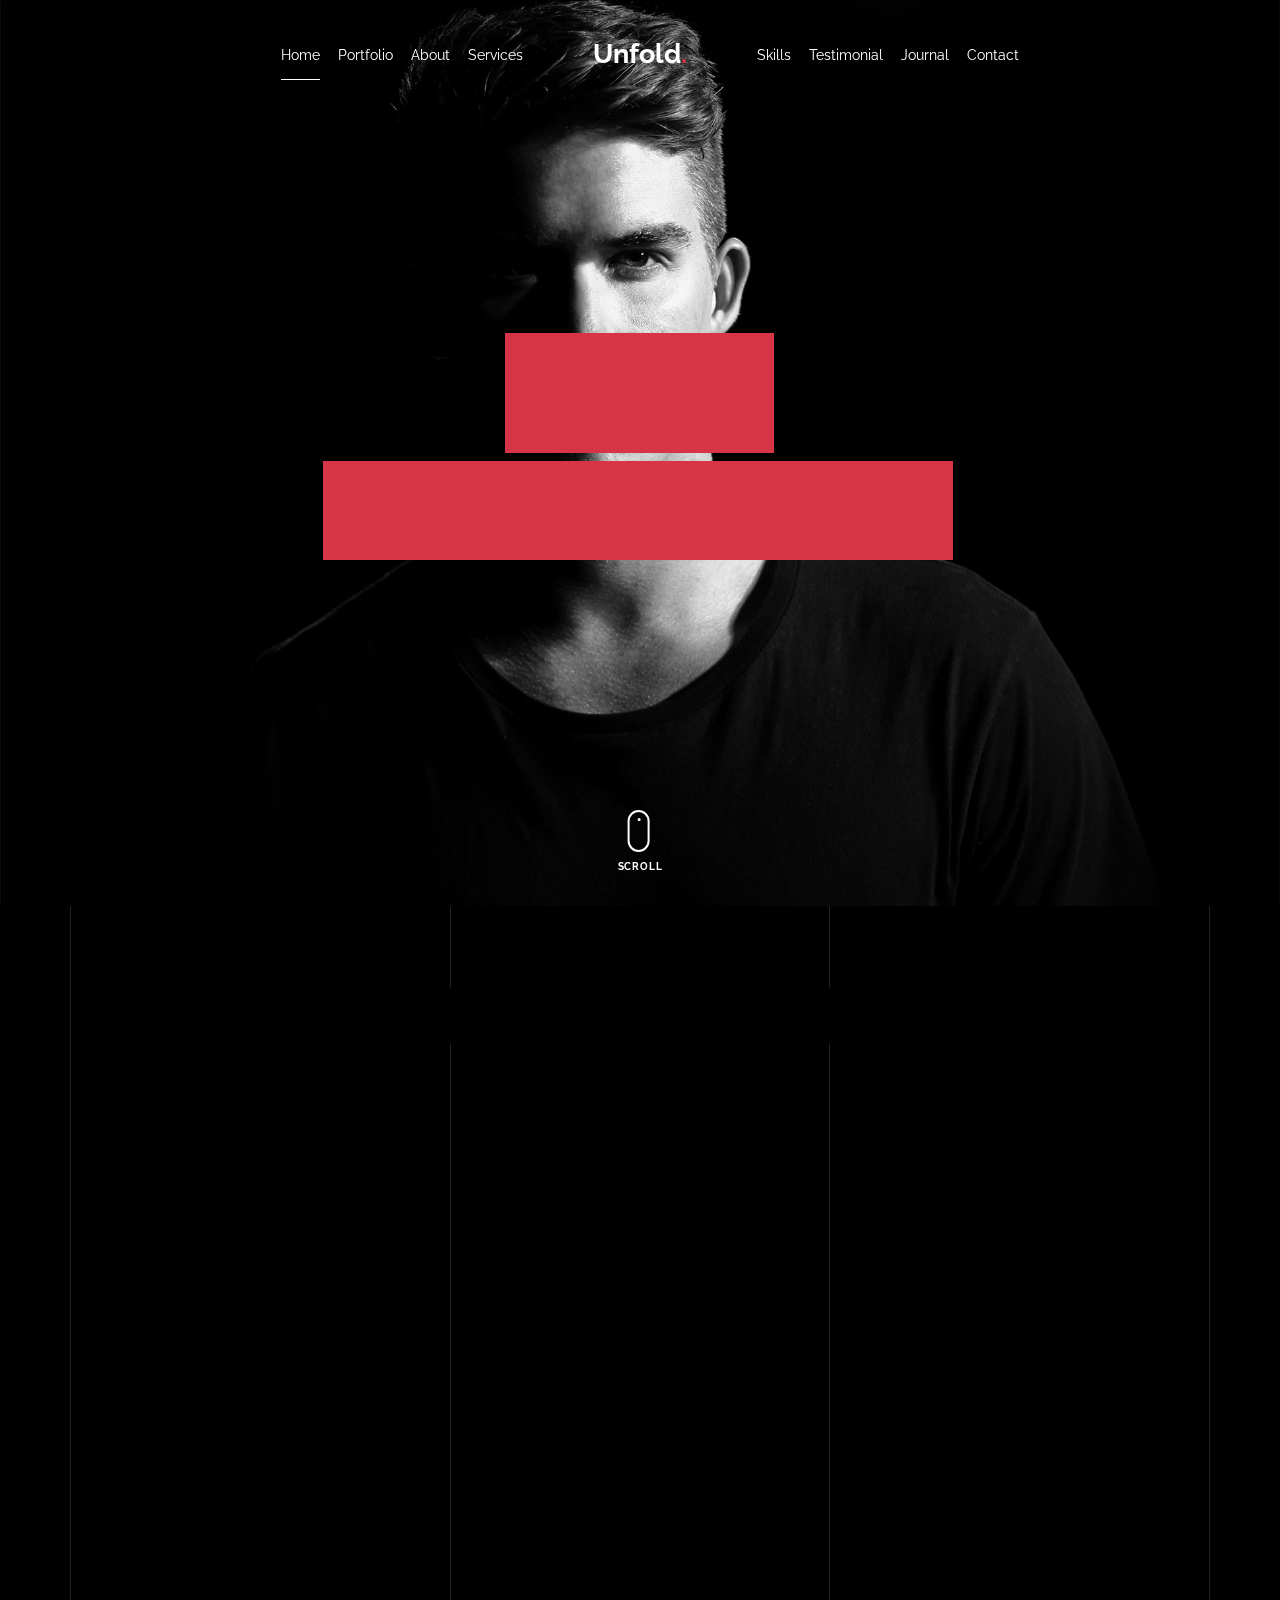
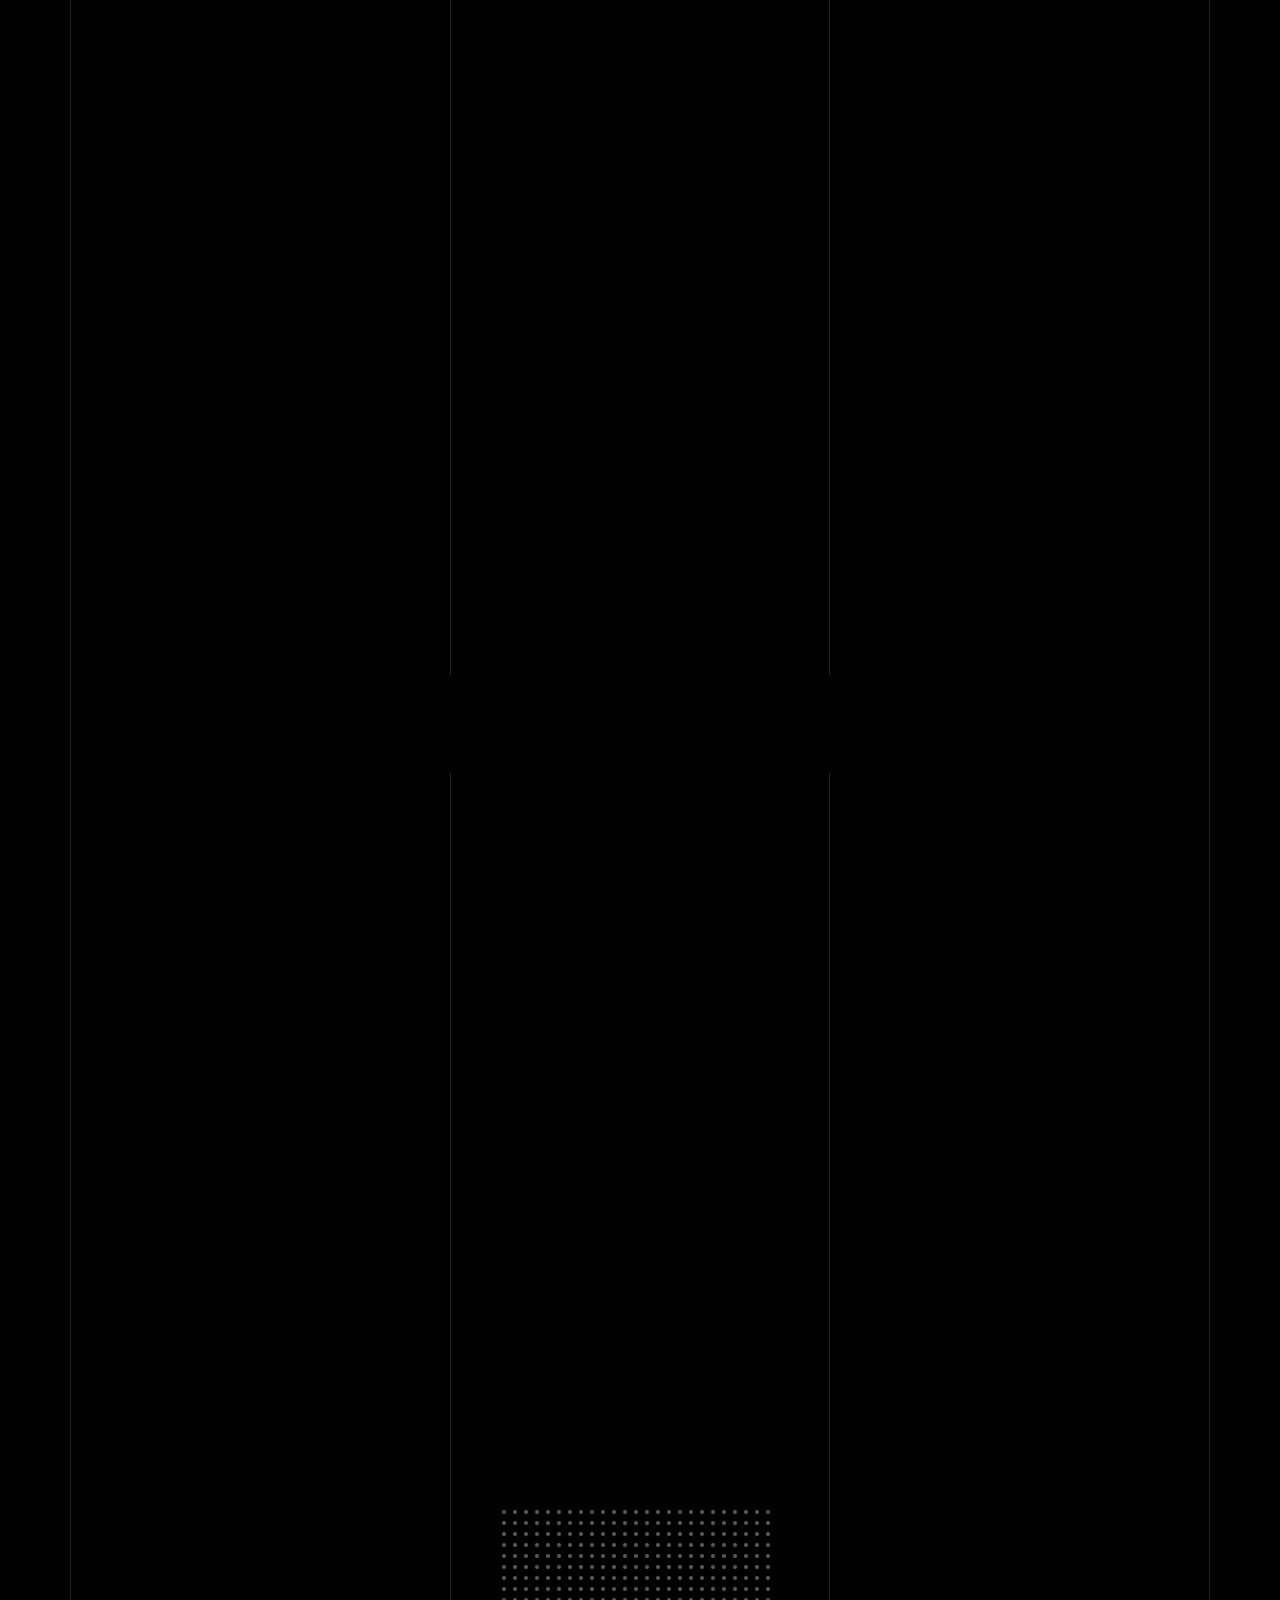
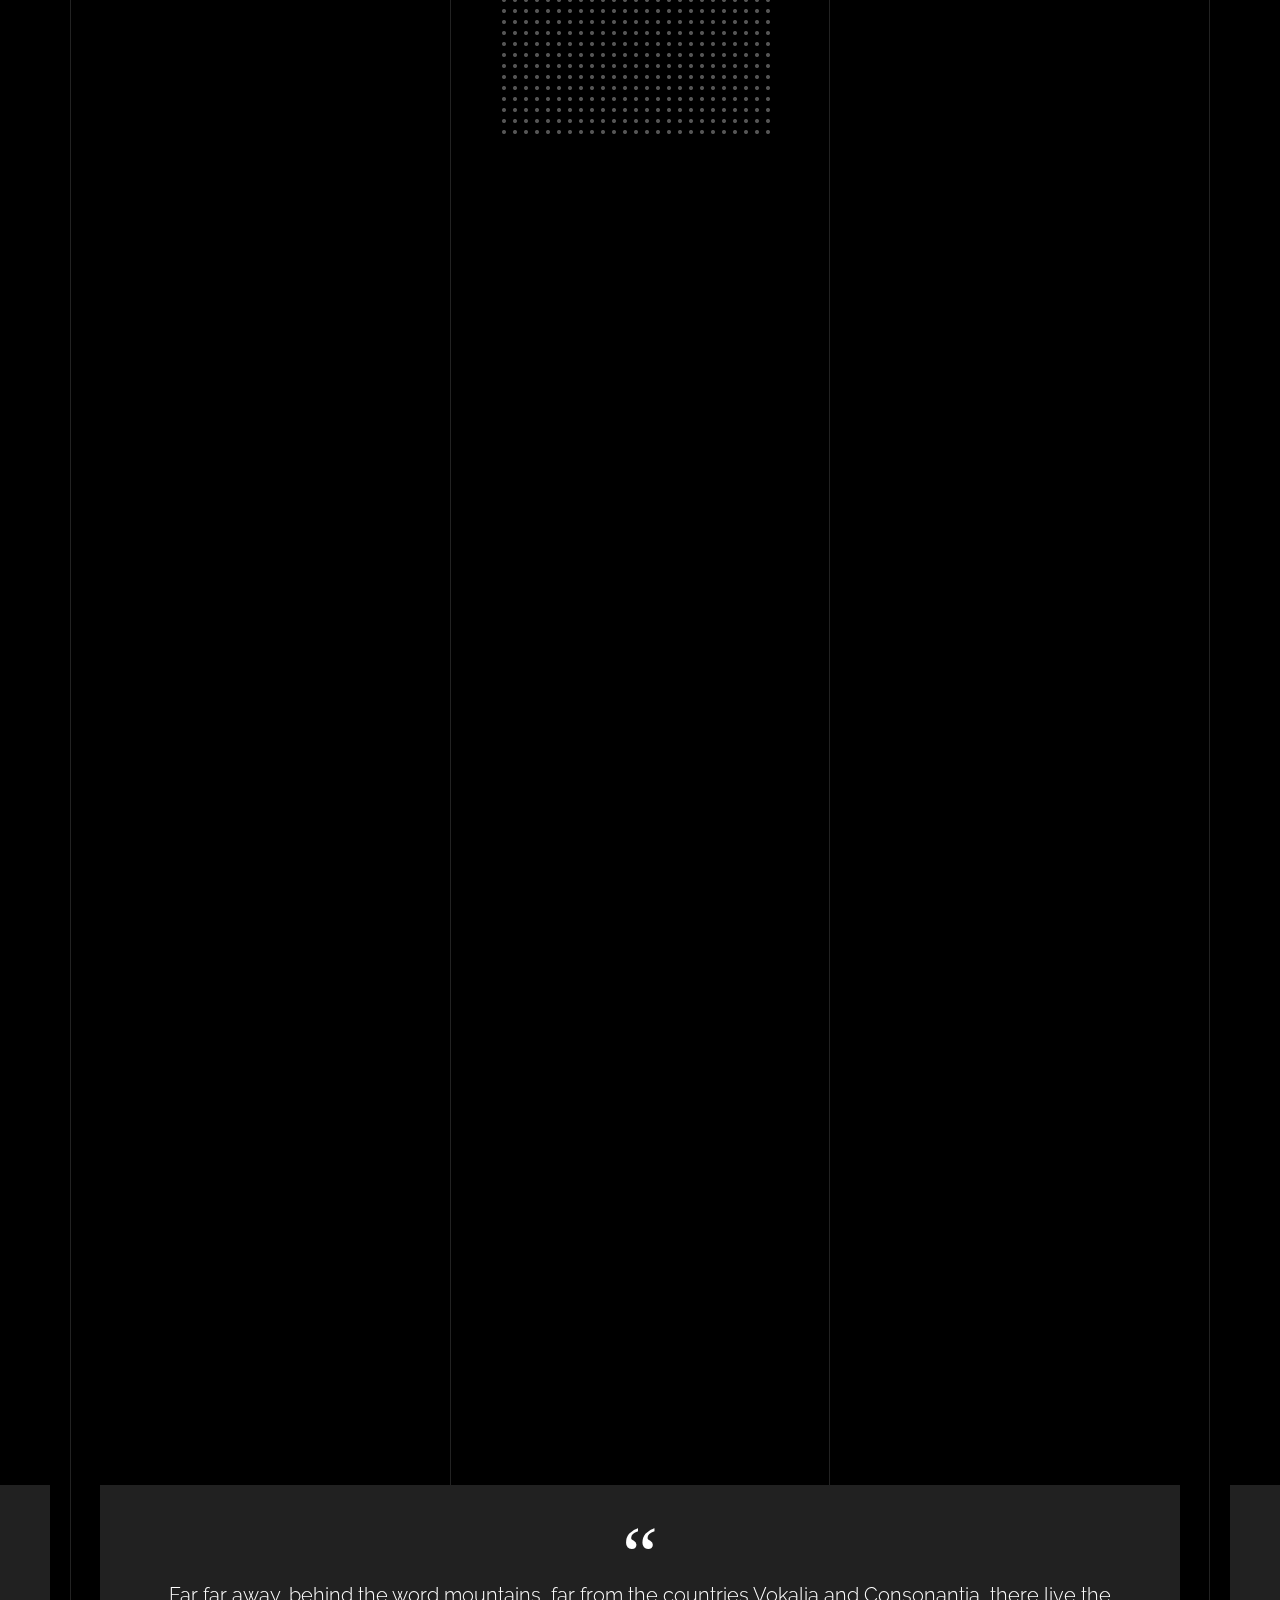
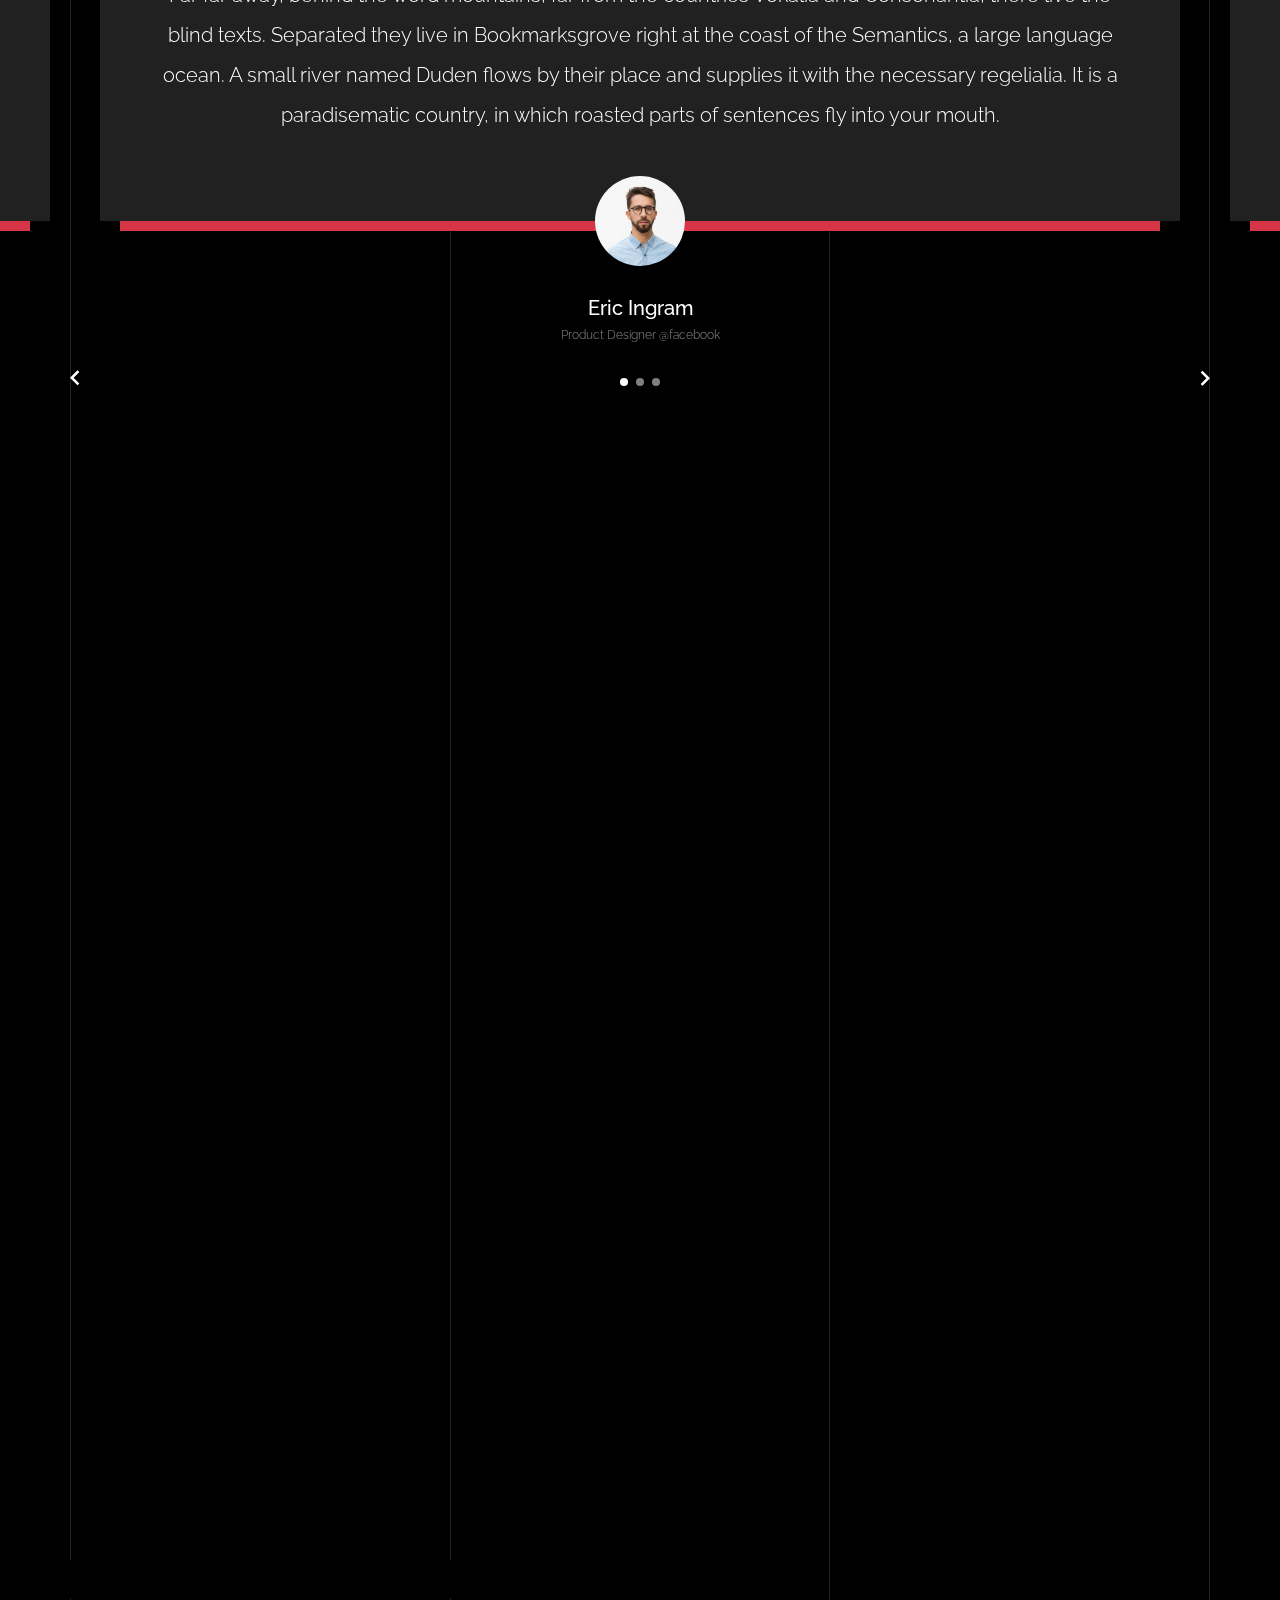
==== index.html @ af6d5691 "Initial commit" ====
<!doctype html>
<html lang="en">
  <head>
    <title>Ayush Awasthi</title>
    <meta charset="utf-8">
    <meta name="viewport" content="width=device-width, initial-scale=1, shrink-to-fit=no">

    <meta name="description" content="">
    <meta name="keywords" content="html, css, javascript, jquery">
    <meta name="author" content="">

    <link rel="stylesheet" href="css/vendor/icomoon/style.css">
    <link rel="stylesheet" href="css/vendor/owl.carousel.min.css">
    <link rel="stylesheet" href="css/vendor/animate.min.css">
    <link rel="stylesheet" href="css/vendor/aos.css">
    <link rel="stylesheet" href="css/vendor/bootstrap.min.css">
    <link rel="stylesheet" href="css/vendor/jquery.fancybox.min.css">
    

    <!-- Theme Style -->
    <link rel="stylesheet" href="css/style.css">

  </head>
  <body data-spy="scroll" data-target=".site-nav-target" data-offset="200">

    <nav class="unslate_co--site-mobile-menu">
      <div class="close-wrap d-flex">
        <a href="#" class="d-flex ml-auto js-menu-toggle">
          <span class="close-label">Close</span>
          <div class="close-times">
            <span class="bar1"></span>
            <span class="bar2"></span>
          </div>
        </a>
      </div>
      <div class="site-mobile-inner"></div>
    </nav>


    <div class="unslate_co--site-wrap">

      <div class="unslate_co--site-inner">

        <div class="lines-wrap">
          <div class="lines-inner">
            <div class="lines"></div>
          </div>
        </div>
        <!-- END lines -->
      
      <nav class="unslate_co--site-nav site-nav-target">

        <div class="container">
        
          <div class="row align-items-center justify-content-between text-left">
            <div class="col-md-5 text-right">
              <ul class="site-nav-ul js-clone-nav text-left d-none d-lg-inline-block">
                <li class="has-children">
                  <a href="#home-section" class="nav-link">Home</a>
                  <ul class="dropdown">
                    <li>
                      <a href="index.html">Hero Image BG</a>
                    </li>
                    <li>
                      <a href="index-video.html">Video BG</a>
                    </li>
                    <li>
                      <a href="index-hero-slider.html">Hero Slider</a>
                    </li>
                    <li>
                      <a href="index-sidebar-menu.html">Sidebar Menu</a>
                    </li>
                    <li>
                      <a href="index-right-menu.html">Right Menu</a>
                    </li>
                  </ul>
                </li>
                <li><a href="#portfolio-section" class="nav-link">Portfolio</a></li>
                <li><a href="#about-section" class="nav-link">About</a></li>
                <li><a href="#services-section" class="nav-link">Services</a></li>
              </ul>
            </div>
            <div class="site-logo pos-absolute">
              <a href="index.html" class="unslate_co--site-logo">Unfold<span>.</span></a>
            </div>
            <div class="col-md-5 text-right text-lg-left">
              <ul class="site-nav-ul js-clone-nav text-left d-none d-lg-inline-block">
                <li><a href="#skills-section" class="nav-link">Skills</a></li>
                <li><a href="#testimonial-section" class="nav-link">Testimonial</a></li>
                <li><a href="#journal-section" class="nav-link">Journal</a></li>
                <li><a href="#contact-section" class="nav-link">Contact</a></li>
              </ul>

              <ul class="site-nav-ul-none-onepage text-right d-inline-block d-lg-none">
                <li><a href="#" class="js-menu-toggle">Menu</a></li>
              </ul>

            </div>
          </div>
        </div>

      </nav>
      <!-- END nav -->

      <div class="cover-v1 jarallax" style="background-image: url('images/cover_bg_2.jpg');" id="home-section">
        <div class="container">
          <div class="row align-items-center">
              
            <div class="col-md-7 mx-auto text-center">
              <h1 class="heading gsap-reveal-hero">Unfold</h1>
              <h2 class="subheading gsap-reveal-hero">I’m Ayush Awasthi A Software  Based In San Francisco</h2>
            </div>

          </div>
        </div>


        <a href="#portfolio-section" class="mouse-wrap smoothscroll">
          <span class="mouse">
            <span class="scroll"></span>
          </span>
          <span class="mouse-label">Scroll</span>
        </a>

      </div>
      <!-- END .cover-v1 -->


      <div class="unslate_co--section" id="portfolio-section">
        <div class="container">
          
          
          <div class="relative"><div class="loader-portfolio-wrap"><div class="loader-portfolio"></div></div> </div>
          <div id="portfolio-single-holder"></div>

          <div class="portfolio-wrapper">

            <div class="d-flex align-items-center mb-4 gsap-reveal gsap-reveal-filter">
              <h2 class="mr-auto heading-h2"><span class="gsap-reveal">Portfolio</span></h2>

              <!-- <a href="#" class="text-white js-filter d-inline-block d-lg-none">Filter</a>
              
              <div class="filter-wrap">
                <div class="filter ml-auto" id="filters">
                  <a href="#" class="active" data-filter="*">All</a>
                  <a href="#" data-filter=".web">Web</a>
                  <a href="#" data-filter=".branding">Branding</a>
                  <a href="#" data-filter=".illustration">Illustration</a>
                  <a href="#" data-filter=".packaging">Packaging</a>
                </div>
              </div> -->
            </div>


            
            <div id="posts" class="row gutter-isotope-item">
              <div class="item web branding col-sm-6 col-md-6 col-lg-4 isotope-mb-2">
                <a href="portfolio-single-1.html" class="portfolio-item ajax-load-page isotope-item gsap-reveal-img" data-id="1">
                    <div class="overlay">
                      <span class="wrap-icon icon-link2"></span>
                      <div class="portfolio-item-content">
                        <h3>Shoe Rebranding</h3>
                        <p>web, branding</p>
                      </div>
                    </div>
                    <img src="images/work_1_md.jpg" class="lazyload  img-fluid" alt="Images" />
                  </a>
              </div>
              <div class="item branding packaging illustration col-sm-6 col-md-6 col-lg-4 isotope-mb-2 ">
                <a href="portfolio-single-3.html" class="portfolio-item ajax-load-page item-portrait isotope-item gsap-reveal-img" data-id="3">
                    <div class="overlay">
                      <span class="wrap-icon icon-link2"></span>
                      <div class="portfolio-item-content">
                        <h3>Reworking</h3>
                        <p>branding, packaging, illustration</p>
                      </div>
                    </div>
                    <img src="images/work_2_md.jpg" class="lazyload  img-fluid" alt="Images" />
                  </a>
              </div>

              <div class="item branding packaging col-sm-6 col-md-6 col-lg-4 isotope-mb-2">
                <a href="portfolio-single-4.html" class="portfolio-item isotope-item gsap-reveal-img ajax-load-page" data-id="4">
                    <div class="overlay">
                      <span class="wrap-icon icon-link2"></span>
                      <div class="portfolio-item-content">
                        <h3>Modern Building</h3>
                        <p>branding, packaging</p>
                      </div>
                    </div>
                    <img src="images/work_3_md.jpg" class="lazyload  img-fluid" alt="Images" />
                  </a>
              </div>

              <div class="item web packaging col-sm-6 col-md-6 col-lg-4 isotope-mb-2">

                <a href="images/work_4_full.jpg" class="portfolio-item isotope-item gsap-reveal-img" data-fancybox="gallery" data-caption="Watch">
                    <div class="overlay">
                      <span class="wrap-icon icon-photo2"></span>
                      <div class="portfolio-item-content">
                        <h3>Watch</h3>
                        <p>web, packaging</p>
                      </div>
                    </div>
                    <img src="images/work_4_full.jpg" class="lazyload  img-fluid" alt="Images" />
                  </a>

              </div>

              <div class="item illustration packaging col-sm-6 col-md-6 col-lg-4 isotope-mb-2">
                <a href="images/work_5_md.jpg" class="portfolio-item isotope-item gsap-reveal-img" data-fancybox="gallery" data-caption="Shoe Rebranding">
                    <div class="overlay">
                      <span class="wrap-icon icon-photo2"></span>
                      <div class="portfolio-item-content">
                        <h3>Shoe Rebranding</h3>
                        <p>illustration, packaging</p>
                      </div>
                    </div>
                    <img src="images/work_5_md.jpg" class="lazyload  img-fluid" alt="Images" />
                  </a>
              </div>

              <div class="item web branding col-sm-6 col-md-6 col-lg-4 isotope-mb-2">
                <a href="portfolio-single-2.html" class="portfolio-item ajax-load-page item-portrait isotope-item gsap-reveal-img" data-id="2">
                    <div class="overlay">
                      <span class="wrap-icon icon-link2"></span>
                      <div class="portfolio-item-content">
                        <h3>Reshape</h3>
                        <p>web, branding</p>
                      </div>
                    </div>
                    <img src="images/work_6_md.jpg" class="lazyload  img-fluid" alt="Images" />
                  </a>
              </div>

              <div class="item branding packaging col-sm-6 col-md-6 col-lg-4 isotope-mb-2">
                <a href="images/work_7_a_md.jpg" class="portfolio-item item-portrait isotope-item gsap-reveal-img " data-fancybox="gallery" data-caption="Modern Building">
                    <div class="overlay">
                      <span class="wrap-icon icon-photo2"></span>
                      <div class="portfolio-item-content">
                        <h3>Modern Building</h3>
                        <p>branding, packaging</p>
                      </div>
                    </div>
                    <img src="images/work_7_a_md.jpg" class="lazyload  img-fluid" alt="Images" />
                  </a>
              </div>

              <div class="item web branding col-sm-6 col-md-6 col-lg-4 isotope-mb-2">
                <a href="https://www.youtube.com/watch?v=mwtbEGNABWU" class="portfolio-item isotope-item gsap-reveal-img" data-fancybox="gallery" data-caption="Showreel 2019">
                    <div class="overlay">
                      <span class="wrap-icon icon-play_circle_filled"></span>
                      <div class="portfolio-item-content">
                        <h3>Showreel 2019</h3>
                        <p>web, branding</p>
                      </div>
                    </div>
                    <img src="images/work_8_md.jpg" class="lazyload  img-fluid" alt="Images" />
                  </a>
              </div>

              <div class="item web illustration col-sm-6 col-md-6 col-lg-4 isotope-mb-2">
                <a href="images/work_9_a_md.jpg" class="portfolio-item isotope-item gsap-reveal-img" data-fancybox="gallery" data-caption="Render Packaging">
                    <div class="overlay">
                      <span class="wrap-icon icon-photo2"></span>
                      <div class="portfolio-item-content">
                        <h3>Render Packaging</h3>
                        <p>web, illustration</p>
                      </div>
                    </div>
                    <img src="images/work_9_a_md.jpg" class="lazyload  img-fluid" alt="Images" />
                  </a>
              </div>

            </div>
            
          </div>


        </div>
      </div>


      <div class="unslate_co--section">
        <div class="container">
          <div class="owl-carousel logo-slider">
            <div class="logo-v1 gsap-reveal">
              <img src="images/logo-google.png" alt="Image" class="img-fluid">
            </div>
            <div class="logo-v1 gsap-reveal">
              <img src="images/logo-puma.png" alt="Image" class="img-fluid">
            </div>
            <div class="logo-v1 gsap-reveal">
              <img src="images/logo-paypal.png" alt="Image" class="img-fluid">
            </div>
            <div class="logo-v1 gsap-reveal">
              <img src="images/logo-adobe.png" alt="Image" class="img-fluid">
            </div>
          </div>
        </div>
      </div>


      <div class="unslate_co--section" id="about-section">
        <div class="container">
          
          <div class="section-heading-wrap text-center mb-5">
            <h2 class="heading-h2 text-center divider"><span class="gsap-reveal">About Me</span></h2>
            <span class="gsap-reveal">
            <img src="images/divider.png" alt="divider" width="76">
            </span>
          </div>
          

          <div class="row mt-5 justify-content-between">
            <div class="col-lg-7 mb-5 mb-lg-0">
              <figure class="dotted-bg gsap-reveal-img ">
                <img src="images/about_me_pic2.jpg" alt="Image" class="img-fluid">
              </figure>
            </div>
            <div class="col-lg-4 pr-lg-5">
              <h3 class="mb-4 heading-h3"><span class="gsap-reveal">We can make it together</span></h3>
              <p class="lead gsap-reveal">Far far away, behind the word mountains, far from the countries Vokalia and Consonantia, there <a href="#">live the blind</a> texts. </p>
              <p class="mb-4 gsap-reveal">A small river named Duden flows by their place and supplies it with the necessary regelialia. It is a paradisematic country, in which roasted parts of sentences fly into your mouth.</p>
              <p class="gsap-reveal"><a href="#" class="btn btn-outline-pill btn-custom-light">Download my CV</a></p>
            </div>
          </div>
        </div>
      </div>

      <div class="unslate_co--section" id="services-section">
        <div class="container">

          <div class="section-heading-wrap text-center mb-5">
            <h2 class="heading-h2 text-center divider"><span class="gsap-reveal">My Services</span></h2>
            <span class="gsap-reveal"><img src="images/divider.png" alt="divider" width="76"></span>
          </div>

          <div class="row gutter-v3">
            <div class="col-md-6 col-lg-4 mb-4">
              <div class="feature-v1" data-aos="fade-up" data-aos-delay="0">
                <div class="wrap-icon mb-3">
                  <img src="images/svg/001-options.svg" alt="Image" width="45">
                </div>
                <h3>Digital <br> Strategy</h3>
                <p>A small river named Duden flows by their place and supplies it with the necessary regelialia. </p>
              </div> 
            </div>
            <div class="col-md-6 col-lg-4 mb-4">
              <div class="feature-v1" data-aos="fade-up" data-aos-delay="100">
                <div class="wrap-icon mb-3">
                  <img src="images/svg/002-chat.svg" alt="Icon" width="45">
                </div>
                <h3>Web <br> Design</h3>
                <p>A small river named Duden flows by their place and supplies it with the necessary regelialia. </p>
              </div> 
            </div>
            <div class="col-md-6 col-lg-4 mb-4">
              <div class="feature-v1" data-aos="fade-up" data-aos-delay="200">
                <div class="wrap-icon mb-3">
                  <img src="images/svg/003-contact-book.svg" alt="Image" class="img-fluid" width="45">
                </div>
                <h3>User <br> Experience</h3>
                <p>A small river named Duden flows by their place and supplies it with the necessary regelialia. </p>
              </div> 
            </div>

            <div class="col-md-6 col-lg-4 mb-4">
              <div class="feature-v1" data-aos="fade-up" data-aos-delay="0">
                <div class="wrap-icon mb-3">
                  <img src="images/svg/004-percentage.svg" alt="Image" width="45">
                </div>
                <h3>Web <br> Development</h3>
                <p>A small river named Duden flows by their place and supplies it with the necessary regelialia. </p>
              </div> 
            </div>
            <div class="col-md-6 col-lg-4 mb-4">
              <div class="feature-v1" data-aos="fade-up" data-aos-delay="100">
                <div class="wrap-icon mb-3">
                  <img src="images/svg/006-goal.svg" alt="Image" width="45">
                </div>
                <h3>WordPress <br> Solutions</h3>
                <p>A small river named Duden flows by their place and supplies it with the necessary regelialia. </p>
              </div> 
            </div>
            <div class="col-md-6 col-lg-4 mb-4">
              <div class="feature-v1" data-aos="fade-up" data-aos-delay="200">
                <div class="wrap-icon mb-3">
                  <img src="images/svg/005-line-chart.svg" alt="Image" width="45">
                </div>
                <h3>Mobile <br> Applications</h3>
                <p>A small river named Duden flows by their place and supplies it with the necessary regelialia. </p>
              </div> 
            </div>

          </div>
        </div>
      </div>

      <div class="unslate_co--section section-counter" id="skills-section">
        <div class="container">
          <div class="section-heading-wrap text-center mb-5">
            <h2 class="heading-h2 text-center divider"><span class="gsap-reveal">My Skills</span></h2>
            <span class="gsap-reveal"><img src="images/divider.png" alt="divider" width="76"></span>
          </div>


          <div class="row pt-5">
            <div class="col-6 col-sm-6 mb-5 mb-lg-0 col-md-6 col-lg-3" data-aos="fade-up" data-aos-delay="0">
              <div class="counter-v1 text-center">
                <span class="number-wrap">
                  <span class="number number-counter" data-number="90">0</span>
                  <span class="append-text">%</span>
                </span>
                <span class="counter-label">WordPress</span>
              </div>
            </div>
            <div class="col-6 col-sm-6 mb-5 mb-lg-0 col-md-6 col-lg-3" data-aos="fade-up" data-aos-delay="100">
              <div class="counter-v1 text-center">
                <span class="number-wrap">
                  <span class="number number-counter" data-number="99">0</span>
                  <span class="append-text">%</span>
                </span>
                <span class="counter-label">HTML/CSS</span>
              </div>
            </div>
            <div class="col-6 col-sm-6 mb-5 mb-lg-0 col-md-6 col-lg-3" data-aos="fade-up" data-aos-delay="200">
              <div class="counter-v1 text-center">
                <span class="number-wrap">
                  <span class="number number-counter" data-number="95">0</span>
                  <span class="append-text">%</span>
                </span>
                <span class="counter-label">jQuery</span>
              </div>
            </div>
            <div class="col-6 col-sm-6 mb-5 mb-lg-0 col-md-6 col-lg-3" data-aos="fade-up" data-aos-delay="300">
              <div class="counter-v1 text-center">
                <span class="number-wrap">
                  <span class="number number-counter" data-number="100">0</span>
                  <span class="append-text">%</span>
                </span>
                <span class="counter-label">Design</span>
              </div>
            </div>
          </div>
        </div>
      </div>
      <!-- END .counter -->

      <div class="unslate_co--section" id="testimonial-section">
        <div class="container">
          <div class="section-heading-wrap text-center mb-5">
            <h2 class="heading-h2 text-center divider"><span class="gsap-reveal">My Happy Clients</span></h2>
            <span class="gsap-reveal"><img src="images/divider.png" alt="divider" width="76"></span>
          </div>
        </div>

        <div class="owl-carousel testimonial-slider" data-aos="fade-up">
          <div>
            <div class="testimonial-v1">
              <div class="testimonial-inner-bg">
                <span class="quote">&ldquo;</span>
                <blockquote>
                  Far far away, behind the word mountains, far from the countries Vokalia and Consonantia, there live the blind texts. Separated they live in Bookmarksgrove right at the coast of the Semantics, a large language ocean. A small river named Duden flows by their place and supplies it with the necessary regelialia. It is a paradisematic country, in which roasted parts of sentences fly into your mouth.
                </blockquote>
              </div>
              
              <div class="testimonial-author-info">
                <img src="images/person_man_1.jpg" alt="Image">
                <h3>Eric Ingram</h3>
                <span class="d-block position">Product Designer @facebook</span>
              </div>

            </div>
          </div>
          <div>
            <div class="testimonial-v1">
              <div class="testimonial-inner-bg">
                <span class="quote">&ldquo;</span>
                <blockquote>
                  Far far away, behind the word mountains, far from the countries Vokalia and Consonantia, there live the blind texts. Separated they live in Bookmarksgrove right at the coast of the Semantics, a large language ocean. A small river named Duden flows by their place and supplies it with the necessary regelialia. It is a paradisematic country, in which roasted parts of sentences fly into your mouth.
                </blockquote>
              </div>
              
              <div class="testimonial-author-info">
                <img src="images/person_man_2.jpg" alt="Image">
                <h3>Ryan Mullins</h3>
                <span class="d-block position">Product Designer @Shopify</span>
              </div>

            </div>
          </div>
          <div>
            <div class="testimonial-v1">
              <div class="testimonial-inner-bg">
                <span class="quote">&ldquo;</span>
                <blockquote>
                  Far far away, behind the word mountains, far from the countries Vokalia and Consonantia, there live the blind texts. Separated they live in Bookmarksgrove right at the coast of the Semantics, a large language ocean. A small river named Duden flows by their place and supplies it with the necessary regelialia. It is a paradisematic country, in which roasted parts of sentences fly into your mouth.
                </blockquote>
              </div>
              
              <div class="testimonial-author-info">
                <img src="images/person_woman_1.jpg" alt="Image">
                <h3>Erica Miller</h3>
                <span class="d-block position">Product Designer @Twitter</span>
              </div>

            </div>
          </div>
        </div>

      </div>
      <!-- END testimonial -->

      <div class="unslate_co--section" id="journal-section">
        <div class="container">
          <div class="section-heading-wrap text-center mb-5">
            <h2 class="heading-h2 text-center divider"><span class="gsap-reveal">My Journal</span></h2>
            <span class="gsap-reveal"><img src="images/divider.png" alt="divider" width="76"></span>
          </div>

          
          <div class="row gutter-v4 align-items-stretch">
            <div class="col-sm-6 col-md-6 col-lg-8 blog-post-entry" data-aos="fade-up" data-aos-delay="0">

              <a href="blog-single.html" class="grid-item blog-item w-100 h-100">
                <div class="overlay">
                  <div class="portfolio-item-content">
                    <h3>A Mounteering Guide For Beginners</h3>
                    <p class="post-meta">By Joefrey <span class="small">&bullet;</span> 5 mins read</p>
                  </div>
                </div>
                <img src="images/post_1.jpg" class="lazyload" alt="Image" />
              </a>


            </div>
            <div class="col-sm-6 col-md-6 col-lg-4 blog-post-entry" data-aos="fade-up" data-aos-delay="100">
              <a href="blog-single.html" class="grid-item blog-item w-100 h-100">
                <div class="overlay">
                  <div class="portfolio-item-content">
                    <h3>A Mounteering Guide For Beginners</h3>
                    <p class="post-meta">By Joefrey <span class="small">&bullet;</span> 5 mins read</p>
                  </div>
                </div>
                <img src="images/post_2.jpg" class="lazyload" alt="Image" />
              </a>
            </div>


            <div class="col-sm-6 col-md-6 col-lg-4 blog-post-entry" data-aos="fade-up" data-aos-delay="0">

              <a href="blog-single.html" class="grid-item blog-item w-100 h-100">
                <div class="overlay">
                  <div class="portfolio-item-content">
                    <h3>A Mounteering Guide For Beginners</h3>
                    <p class="post-meta">By Joefrey <span class="small">&bullet;</span> 5 mins read</p>
                  </div>
                </div>
                <img src="images/post_3.jpg" class="lazyload" alt="Image" />
              </a>


            </div>
            <div class="col-sm-6 col-md-6 col-lg-4 blog-post-entry" data-aos="fade-up" data-aos-delay="100">
              <a href="blog-single.html" class="grid-item blog-item w-100 h-100">
                <div class="overlay">
                  <div class="portfolio-item-content">
                    <h3>A Mounteering Guide For Beginners</h3>
                    <p class="post-meta">By Joefrey <span class="small">&bullet;</span> 5 mins read</p>
                  </div>
                </div>
                <img src="images/post_4.jpg" class="lazyload" alt="Image" />
              </a>
            </div>

            <div class="col-sm-6 col-md-6 col-lg-4 blog-post-entry" data-aos="fade-up" data-aos-delay="200">
              <a href="blog-single.html" class="grid-item blog-item w-100 h-100">
                <div class="overlay">
                  <div class="portfolio-item-content">
                    <h3>A Mounteering Guide For Beginners</h3>
                    <p class="post-meta">By Joefrey <span class="small">&bullet;</span> 5 mins read</p>
                  </div>
                </div>
                <img src="images/post_5.jpg" class="lazyload" alt="Image" />
              </a>
            </div>


          </div>

        </div>
      </div>
      <!-- END blog posts -->


      <div class="unslate_co--section" id="contact-section">
        <div class="container">
          <div class="section-heading-wrap text-center mb-5">
            <h2 class="heading-h2 text-center divider"><span class="gsap-reveal">Get In Touch</span></h2>
            <span class="gsap-reveal"><img src="images/divider.png" alt="divider" width="76"></span>
          </div>


          <div class="row justify-content-between">
            
            <div class="col-md-6">
              <form method="post" class="form-outline-style-v1" id="contactForm">
                <div class="form-group row mb-0">

                  <div class="col-lg-6 form-group gsap-reveal">
                    <label for="name">Name</label>
                    <input name="name" type="text" class="form-control" id="name">
                  </div>
                  <div class="col-lg-6 form-group gsap-reveal">
                    <label for="email">Email</label>
                    <input name="email" type="email" class="form-control" id="email">
                  </div>
                  <div class="col-lg-12 form-group gsap-reveal">
                    <label for="message">Write your message...</label>
                    <textarea name="message" id="message" cols="30" rows="7" class="form-control"></textarea>
                  </div>
                </div>
                <div class="form-group row gsap-reveal">
                    <div class="col-md-12 d-flex align-items-center">
                      <input type="submit" class="btn btn-outline-pill btn-custom-light mr-3" value="Send Message">
                      <span class="submitting"></span>
                    </div>
                  </div>
              </form>
              <div id="form-message-warning" class="mt-4"></div> 
              <div id="form-message-success">
                Your message was sent, thank you!
              </div>

            </div>

            <div class="col-md-4">
              <div class="contact-info-v1">
                <div class="gsap-reveal d-block">
                  <span class="d-block contact-info-label">Email</span>
                  <a href="#" class="contact-info-val">info@yourdomain.com</a>
                </div>
                <div class="gsap-reveal d-block">
                  <span class="d-block contact-info-label">Phone</span>
                  <a href="#" class="contact-info-val">+12 345 6789 012</a>
                </div>
                <div class="gsap-reveal d-block">
                  <span class="d-block contact-info-label">Address</span>
                  <address class="contact-info-val">273 South Riverview Rd. <br> New York, NY 10011</address>
                </div>
              </div>
            </div>

          </div>
        </div>
      </div>
      </div> <!-- END .unslate_co-site-inner -->

      <footer class="unslate_co--footer unslate_co--section">
        <div class="container">
          <div class="row justify-content-center">
            <div class="col-md-7">
              
              <div class="footer-site-logo"><a href="#">Unfold<span>.</span></a></div>

              <ul class="footer-site-social">
                <li><a href="#">Facebook</a></li>
                <li><a href="#">Twitter</a></li>
                <li><a href="#">Instagram</a></li>
                <li><a href="#">Linkedin</a></li>
                <li><a href="#">Behance</a></li>
              </ul>

              <p class="site-copyright">
                
                <!-- Link back to Colorlib can't be removed. Template is licensed under CC BY 3.0. -->
                Copyright &copy;
                <script>
                  document.write(new Date().getFullYear());
                </script> All rights reserved | This template is made with <i class="icon-heart"
                  aria-hidden="true"></i> by Ayush
                <!-- Link back to Colorlib can't be removed. Template is licensed under CC BY 3.0. -->
              
              </p>

            </div>
          </div>
        </div>
      </footer>

      
    </div>

    
    <!-- Loader -->
    <div id="unslate_co--overlayer"></div>
    <div class="site-loader-wrap">
      <div class="site-loader"></div>
    </div>

    <script src="js/scripts-dist.js"></script>
    <script src="js/main.js"></script>

  </body>
</html>
---- css/vendor/icomoon/style.css ----
@font-face {
  font-family: 'icomoon';
  src:  url('fonts/icomoon.eot?10si43');
  src:  url('fonts/icomoon.eot?10si43#iefix') format('embedded-opentype'),
    url('fonts/icomoon.ttf?10si43') format('truetype'),
    url('fonts/icomoon.woff?10si43') format('woff'),
    url('fonts/icomoon.svg?10si43#icomoon') format('svg');
  font-weight: normal;
  font-style: normal;
}

[class^="icon-"], [class*=" icon-"] {
  /* use !important to prevent issues with browser extensions that change fonts */
  font-family: 'icomoon' !important;
  speak: none;
  font-style: normal;
  font-weight: normal;
  font-variant: normal;
  text-transform: none;
  line-height: 1;

  /* Better Font Rendering =========== */
  -webkit-font-smoothing: antialiased;
  -moz-osx-font-smoothing: grayscale;
}

.icon-asterisk:before {
  content: "\f069";
}
.icon-plus:before {
  content: "\f067";
}
.icon-question:before {
  content: "\f128";
}
.icon-minus:before {
  content: "\f068";
}
.icon-glass:before {
  content: "\f000";
}
.icon-music:before {
  content: "\f001";
}
.icon-search:before {
  content: "\f002";
}
.icon-envelope-o:before {
  content: "\f003";
}
.icon-heart:before {
  content: "\f004";
}
.icon-star:before {
  content: "\f005";
}
.icon-star-o:before {
  content: "\f006";
}
.icon-user:before {
  content: "\f007";
}
.icon-film:before {
  content: "\f008";
}
.icon-th-large:before {
  content: "\f009";
}
.icon-th:before {
  content: "\f00a";
}
.icon-th-list:before {
  content: "\f00b";
}
.icon-check:before {
  content: "\f00c";
}
.icon-close:before {
  content: "\f00d";
}
.icon-remove:before {
  content: "\f00d";
}
.icon-times:before {
  content: "\f00d";
}
.icon-search-plus:before {
  content: "\f00e";
}
.icon-search-minus:before {
  content: "\f010";
}
.icon-power-off:before {
  content: "\f011";
}
.icon-signal:before {
  content: "\f012";
}
.icon-cog:before {
  content: "\f013";
}
.icon-gear:before {
  content: "\f013";
}
.icon-trash-o:before {
  content: "\f014";
}
.icon-home:before {
  content: "\f015";
}
.icon-file-o:before {
  content: "\f016";
}
.icon-clock-o:before {
  content: "\f017";
}
.icon-road:before {
  content: "\f018";
}
.icon-download:before {
  content: "\f019";
}
.icon-arrow-circle-o-down:before {
  content: "\f01a";
}
.icon-arrow-circle-o-up:before {
  content: "\f01b";
}
.icon-inbox:before {
  content: "\f01c";
}
.icon-play-circle-o:before {
  content: "\f01d";
}
.icon-repeat:before {
  content: "\f01e";
}
.icon-rotate-right:before {
  content: "\f01e";
}
.icon-refresh:before {
  content: "\f021";
}
.icon-list-alt:before {
  content: "\f022";
}
.icon-lock:before {
  content: "\f023";
}
.icon-flag:before {
  content: "\f024";
}
.icon-headphones:before {
  content: "\f025";
}
.icon-volume-off:before {
  content: "\f026";
}
.icon-volume-down:before {
  content: "\f027";
}
.icon-volume-up:before {
  content: "\f028";
}
.icon-qrcode:before {
  content: "\f029";
}
.icon-barcode:before {
  content: "\f02a";
}
.icon-tag:before {
  content: "\f02b";
}
.icon-tags:before {
  content: "\f02c";
}
.icon-book:before {
  content: "\f02d";
}
.icon-bookmark:before {
  content: "\f02e";
}
.icon-print:before {
  content: "\f02f";
}
.icon-camera:before {
  content: "\f030";
}
.icon-font:before {
  content: "\f031";
}
.icon-bold:before {
  content: "\f032";
}
.icon-italic:before {
  content: "\f033";
}
.icon-text-height:before {
  content: "\f034";
}
.icon-text-width:before {
  content: "\f035";
}
.icon-align-left:before {
  content: "\f036";
}
.icon-align-center:before {
  content: "\f037";
}
.icon-align-right:before {
  content: "\f038";
}
.icon-align-justify:before {
  content: "\f039";
}
.icon-list:before {
  content: "\f03a";
}
.icon-dedent:before {
  content: "\f03b";
}
.icon-outdent:before {
  content: "\f03b";
}
.icon-indent:before {
  content: "\f03c";
}
.icon-video-camera:before {
  content: "\f03d";
}
.icon-image:before {
  content: "\f03e";
}
.icon-photo:before {
  content: "\f03e";
}
.icon-picture-o:before {
  content: "\f03e";
}
.icon-pencil:before {
  content: "\f040";
}
.icon-map-marker:before {
  content: "\f041";
}
.icon-adjust:before {
  content: "\f042";
}
.icon-tint:before {
  content: "\f043";
}
.icon-edit:before {
  content: "\f044";
}
.icon-pencil-square-o:before {
  content: "\f044";
}
.icon-share-square-o:before {
  content: "\f045";
}
.icon-check-square-o:before {
  content: "\f046";
}
.icon-arrows:before {
  content: "\f047";
}
.icon-step-backward:before {
  content: "\f048";
}
.icon-fast-backward:before {
  content: "\f049";
}
.icon-backward:before {
  content: "\f04a";
}
.icon-play:before {
  content: "\f04b";
}
.icon-pause:before {
  content: "\f04c";
}
.icon-stop:before {
  content: "\f04d";
}
.icon-forward:before {
  content: "\f04e";
}
.icon-fast-forward:before {
  content: "\f050";
}
.icon-step-forward:before {
  content: "\f051";
}
.icon-eject:before {
  content: "\f052";
}
.icon-chevron-left:before {
  content: "\f053";
}
.icon-chevron-right:before {
  content: "\f054";
}
.icon-plus-circle:before {
  content: "\f055";
}
.icon-minus-circle:before {
  content: "\f056";
}
.icon-times-circle:before {
  content: "\f057";
}
.icon-check-circle:before {
  content: "\f058";
}
.icon-question-circle:before {
  content: "\f059";
}
.icon-info-circle:before {
  content: "\f05a";
}
.icon-crosshairs:before {
  content: "\f05b";
}
.icon-times-circle-o:before {
  content: "\f05c";
}
.icon-check-circle-o:before {
  content: "\f05d";
}
.icon-ban:before {
  content: "\f05e";
}
.icon-arrow-left:before {
  content: "\f060";
}
.icon-arrow-right:before {
  content: "\f061";
}
.icon-arrow-up:before {
  content: "\f062";
}
.icon-arrow-down:before {
  content: "\f063";
}
.icon-mail-forward:before {
  content: "\f064";
}
.icon-share:before {
  content: "\f064";
}
.icon-expand:before {
  content: "\f065";
}
.icon-compress:before {
  content: "\f066";
}
.icon-exclamation-circle:before {
  content: "\f06a";
}
.icon-gift:before {
  content: "\f06b";
}
.icon-leaf:before {
  content: "\f06c";
}
.icon-fire:before {
  content: "\f06d";
}
.icon-eye:before {
  content: "\f06e";
}
.icon-eye-slash:before {
  content: "\f070";
}
.icon-exclamation-triangle:before {
  content: "\f071";
}
.icon-warning:before {
  content: "\f071";
}
.icon-plane:before {
  content: "\f072";
}
.icon-calendar:before {
  content: "\f073";
}
.icon-random:before {
  content: "\f074";
}
.icon-comment:before {
  content: "\f075";
}
.icon-magnet:before {
  content: "\f076";
}
.icon-chevron-up:before {
  content: "\f077";
}
.icon-chevron-down:before {
  content: "\f078";
}
.icon-retweet:before {
  content: "\f079";
}
.icon-shopping-cart:before {
  content: "\f07a";
}
.icon-folder:before {
  content: "\f07b";
}
.icon-folder-open:before {
  content: "\f07c";
}
.icon-arrows-v:before {
  content: "\f07d";
}
.icon-arrows-h:before {
  content: "\f07e";
}
.icon-bar-chart:before {
  content: "\f080";
}
.icon-bar-chart-o:before {
  content: "\f080";
}
.icon-twitter-square:before {
  content: "\f081";
}
.icon-facebook-square:before {
  content: "\f082";
}
.icon-camera-retro:before {
  content: "\f083";
}
.icon-key:before {
  content: "\f084";
}
.icon-cogs:before {
  content: "\f085";
}
.icon-gears:before {
  content: "\f085";
}
.icon-comments:before {
  content: "\f086";
}
.icon-thumbs-o-up:before {
  content: "\f087";
}
.icon-thumbs-o-down:before {
  content: "\f088";
}
.icon-star-half:before {
  content: "\f089";
}
.icon-heart-o:before {
  content: "\f08a";
}
.icon-sign-out:before {
  content: "\f08b";
}
.icon-linkedin-square:before {
  content: "\f08c";
}
.icon-thumb-tack:before {
  content: "\f08d";
}
.icon-external-link:before {
  content: "\f08e";
}
.icon-sign-in:before {
  content: "\f090";
}
.icon-trophy:before {
  content: "\f091";
}
.icon-github-square:before {
  content: "\f092";
}
.icon-upload:before {
  content: "\f093";
}
.icon-lemon-o:before {
  content: "\f094";
}
.icon-phone:before {
  content: "\f095";
}
.icon-square-o:before {
  content: "\f096";
}
.icon-bookmark-o:before {
  content: "\f097";
}
.icon-phone-square:before {
  content: "\f098";
}
.icon-twitter:before {
  content: "\f099";
}
.icon-facebook:before {
  content: "\f09a";
}
.icon-facebook-f:before {
  content: "\f09a";
}
.icon-github:before {
  content: "\f09b";
}
.icon-unlock:before {
  content: "\f09c";
}
.icon-credit-card:before {
  content: "\f09d";
}
.icon-feed:before {
  content: "\f09e";
}
.icon-rss:before {
  content: "\f09e";
}
.icon-hdd-o:before {
  content: "\f0a0";
}
.icon-bullhorn:before {
  content: "\f0a1";
}
.icon-bell-o:before {
  content: "\f0a2";
}
.icon-certificate:before {
  content: "\f0a3";
}
.icon-hand-o-right:before {
  content: "\f0a4";
}
.icon-hand-o-left:before {
  content: "\f0a5";
}
.icon-hand-o-up:before {
  content: "\f0a6";
}
.icon-hand-o-down:before {
  content: "\f0a7";
}
.icon-arrow-circle-left:before {
  content: "\f0a8";
}
.icon-arrow-circle-right:before {
  content: "\f0a9";
}
.icon-arrow-circle-up:before {
  content: "\f0aa";
}
.icon-arrow-circle-down:before {
  content: "\f0ab";
}
.icon-globe:before {
  content: "\f0ac";
}
.icon-wrench:before {
  content: "\f0ad";
}
.icon-tasks:before {
  content: "\f0ae";
}
.icon-filter:before {
  content: "\f0b0";
}
.icon-briefcase:before {
  content: "\f0b1";
}
.icon-arrows-alt:before {
  content: "\f0b2";
}
.icon-group:before {
  content: "\f0c0";
}
.icon-users:before {
  content: "\f0c0";
}
.icon-chain:before {
  content: "\f0c1";
}
.icon-link:before {
  content: "\f0c1";
}
.icon-cloud:before {
  content: "\f0c2";
}
.icon-flask:before {
  content: "\f0c3";
}
.icon-cut:before {
  content: "\f0c4";
}
.icon-scissors:before {
  content: "\f0c4";
}
.icon-copy:before {
  content: "\f0c5";
}
.icon-files-o:before {
  content: "\f0c5";
}
.icon-paperclip:before {
  content: "\f0c6";
}
.icon-floppy-o:before {
  content: "\f0c7";
}
.icon-save:before {
  content: "\f0c7";
}
.icon-square:before {
  content: "\f0c8";
}
.icon-bars:before {
  content: "\f0c9";
}
.icon-navicon:before {
  content: "\f0c9";
}
.icon-reorder:before {
  content: "\f0c9";
}
.icon-list-ul:before {
  content: "\f0ca";
}
.icon-list-ol:before {
  content: "\f0cb";
}
.icon-strikethrough:before {
  content: "\f0cc";
}
.icon-underline:before {
  content: "\f0cd";
}
.icon-table:before {
  content: "\f0ce";
}
.icon-magic:before {
  content: "\f0d0";
}
.icon-truck:before {
  content: "\f0d1";
}
.icon-pinterest:before {
  content: "\f0d2";
}
.icon-pinterest-square:before {
  content: "\f0d3";
}
.icon-google-plus-square:before {
  content: "\f0d4";
}
.icon-google-plus:before {
  content: "\f0d5";
}
.icon-money:before {
  content: "\f0d6";
}
.icon-caret-down:before {
  content: "\f0d7";
}
.icon-caret-up:before {
  content: "\f0d8";
}
.icon-caret-left:before {
  content: "\f0d9";
}
.icon-caret-right:before {
  content: "\f0da";
}
.icon-columns:before {
  content: "\f0db";
}
.icon-sort:before {
  content: "\f0dc";
}
.icon-unsorted:before {
  content: "\f0dc";
}
.icon-sort-desc:before {
  content: "\f0dd";
}
.icon-sort-down:before {
  content: "\f0dd";
}
.icon-sort-asc:before {
  content: "\f0de";
}
.icon-sort-up:before {
  content: "\f0de";
}
.icon-envelope:before {
  content: "\f0e0";
}
.icon-linkedin:before {
  content: "\f0e1";
}
.icon-rotate-left:before {
  content: "\f0e2";
}
.icon-undo:before {
  content: "\f0e2";
}
.icon-gavel:before {
  content: "\f0e3";
}
.icon-legal:before {
  content: "\f0e3";
}
.icon-dashboard:before {
  content: "\f0e4";
}
.icon-tachometer:before {
  content: "\f0e4";
}
.icon-comment-o:before {
  content: "\f0e5";
}
.icon-comments-o:before {
  content: "\f0e6";
}
.icon-bolt:before {
  content: "\f0e7";
}
.icon-flash:before {
  content: "\f0e7";
}
.icon-sitemap:before {
  content: "\f0e8";
}
.icon-umbrella:before {
  content: "\f0e9";
}
.icon-clipboard:before {
  content: "\f0ea";
}
.icon-paste:before {
  content: "\f0ea";
}
.icon-lightbulb-o:before {
  content: "\f0eb";
}
.icon-exchange:before {
  content: "\f0ec";
}
.icon-cloud-download:before {
  content: "\f0ed";
}
.icon-cloud-upload:before {
  content: "\f0ee";
}
.icon-user-md:before {
  content: "\f0f0";
}
.icon-stethoscope:before {
  content: "\f0f1";
}
.icon-suitcase:before {
  content: "\f0f2";
}
.icon-bell:before {
  content: "\f0f3";
}
.icon-coffee:before {
  content: "\f0f4";
}
.icon-cutlery:before {
  content: "\f0f5";
}
.icon-file-text-o:before {
  content: "\f0f6";
}
.icon-building-o:before {
  content: "\f0f7";
}
.icon-hospital-o:before {
  content: "\f0f8";
}
.icon-ambulance:before {
  content: "\f0f9";
}
.icon-medkit:before {
  content: "\f0fa";
}
.icon-fighter-jet:before {
  content: "\f0fb";
}
.icon-beer:before {
  content: "\f0fc";
}
.icon-h-square:before {
  content: "\f0fd";
}
.icon-plus-square:before {
  content: "\f0fe";
}
.icon-angle-double-left:before {
  content: "\f100";
}
.icon-angle-double-right:before {
  content: "\f101";
}
.icon-angle-double-up:before {
  content: "\f102";
}
.icon-angle-double-down:before {
  content: "\f103";
}
.icon-angle-left:before {
  content: "\f104";
}
.icon-angle-right:before {
  content: "\f105";
}
.icon-angle-up:before {
  content: "\f106";
}
.icon-angle-down:before {
  content: "\f107";
}
.icon-desktop:before {
  content: "\f108";
}
.icon-laptop:before {
  content: "\f109";
}
.icon-tablet:before {
  content: "\f10a";
}
.icon-mobile:before {
  content: "\f10b";
}
.icon-mobile-phone:before {
  content: "\f10b";
}
.icon-circle-o:before {
  content: "\f10c";
}
.icon-quote-left:before {
  content: "\f10d";
}
.icon-quote-right:before {
  content: "\f10e";
}
.icon-spinner:before {
  content: "\f110";
}
.icon-circle:before {
  content: "\f111";
}
.icon-mail-reply:before {
  content: "\f112";
}
.icon-reply:before {
  content: "\f112";
}
.icon-github-alt:before {
  content: "\f113";
}
.icon-folder-o:before {
  content: "\f114";
}
.icon-folder-open-o:before {
  content: "\f115";
}
.icon-smile-o:before {
  content: "\f118";
}
.icon-frown-o:before {
  content: "\f119";
}
.icon-meh-o:before {
  content: "\f11a";
}
.icon-gamepad:before {
  content: "\f11b";
}
.icon-keyboard-o:before {
  content: "\f11c";
}
.icon-flag-o:before {
  content: "\f11d";
}
.icon-flag-checkered:before {
  content: "\f11e";
}
.icon-terminal:before {
  content: "\f120";
}
.icon-code:before {
  content: "\f121";
}
.icon-mail-reply-all:before {
  content: "\f122";
}
.icon-reply-all:before {
  content: "\f122";
}
.icon-star-half-empty:before {
  content: "\f123";
}
.icon-star-half-full:before {
  content: "\f123";
}
.icon-star-half-o:before {
  content: "\f123";
}
.icon-location-arrow:before {
  content: "\f124";
}
.icon-crop:before {
  content: "\f125";
}
.icon-code-fork:before {
  content: "\f126";
}
.icon-chain-broken:before {
  content: "\f127";
}
.icon-unlink:before {
  content: "\f127";
}
.icon-info:before {
  content: "\f129";
}
.icon-exclamation:before {
  content: "\f12a";
}
.icon-superscript:before {
  content: "\f12b";
}
.icon-subscript:before {
  content: "\f12c";
}
.icon-eraser:before {
  content: "\f12d";
}
.icon-puzzle-piece:before {
  content: "\f12e";
}
.icon-microphone:before {
  content: "\f130";
}
.icon-microphone-slash:before {
  content: "\f131";
}
.icon-shield:before {
  content: "\f132";
}
.icon-calendar-o:before {
  content: "\f133";
}
.icon-fire-extinguisher:before {
  content: "\f134";
}
.icon-rocket:before {
  content: "\f135";
}
.icon-maxcdn:before {
  content: "\f136";
}
.icon-chevron-circle-left:before {
  content: "\f137";
}
.icon-chevron-circle-right:before {
  content: "\f138";
}
.icon-chevron-circle-up:before {
  content: "\f139";
}
.icon-chevron-circle-down:before {
  content: "\f13a";
}
.icon-html5:before {
  content: "\f13b";
}
.icon-css3:before {
  content: "\f13c";
}
.icon-anchor:before {
  content: "\f13d";
}
.icon-unlock-alt:before {
  content: "\f13e";
}
.icon-bullseye:before {
  content: "\f140";
}
.icon-ellipsis-h:before {
  content: "\f141";
}
.icon-ellipsis-v:before {
  content: "\f142";
}
.icon-rss-square:before {
  content: "\f143";
}
.icon-play-circle:before {
  content: "\f144";
}
.icon-ticket:before {
  content: "\f145";
}
.icon-minus-square:before {
  content: "\f146";
}
.icon-minus-square-o:before {
  content: "\f147";
}
.icon-level-up:before {
  content: "\f148";
}
.icon-level-down:before {
  content: "\f149";
}
.icon-check-square:before {
  content: "\f14a";
}
.icon-pencil-square:before {
  content: "\f14b";
}
.icon-external-link-square:before {
  content: "\f14c";
}
.icon-share-square:before {
  content: "\f14d";
}
.icon-compass:before {
  content: "\f14e";
}
.icon-caret-square-o-down:before {
  content: "\f150";
}
.icon-toggle-down:before {
  content: "\f150";
}
.icon-caret-square-o-up:before {
  content: "\f151";
}
.icon-toggle-up:before {
  content: "\f151";
}
.icon-caret-square-o-right:before {
  content: "\f152";
}
.icon-toggle-right:before {
  content: "\f152";
}
.icon-eur:before {
  content: "\f153";
}
.icon-euro:before {
  content: "\f153";
}
.icon-gbp:before {
  content: "\f154";
}
.icon-dollar:before {
  content: "\f155";
}
.icon-usd:before {
  content: "\f155";
}
.icon-inr:before {
  content: "\f156";
}
.icon-rupee:before {
  content: "\f156";
}
.icon-cny:before {
  content: "\f157";
}
.icon-jpy:before {
  content: "\f157";
}
.icon-rmb:before {
  content: "\f157";
}
.icon-yen:before {
  content: "\f157";
}
.icon-rouble:before {
  content: "\f158";
}
.icon-rub:before {
  content: "\f158";
}
.icon-ruble:before {
  content: "\f158";
}
.icon-krw:before {
  content: "\f159";
}
.icon-won:before {
  content: "\f159";
}
.icon-bitcoin:before {
  content: "\f15a";
}
.icon-btc:before {
  content: "\f15a";
}
.icon-file:before {
  content: "\f15b";
}
.icon-file-text:before {
  content: "\f15c";
}
.icon-sort-alpha-asc:before {
  content: "\f15d";
}
.icon-sort-alpha-desc:before {
  content: "\f15e";
}
.icon-sort-amount-asc:before {
  content: "\f160";
}
.icon-sort-amount-desc:before {
  content: "\f161";
}
.icon-sort-numeric-asc:before {
  content: "\f162";
}
.icon-sort-numeric-desc:before {
  content: "\f163";
}
.icon-thumbs-up:before {
  content: "\f164";
}
.icon-thumbs-down:before {
  content: "\f165";
}
.icon-youtube-square:before {
  content: "\f166";
}
.icon-youtube:before {
  content: "\f167";
}
.icon-xing:before {
  content: "\f168";
}
.icon-xing-square:before {
  content: "\f169";
}
.icon-youtube-play:before {
  content: "\f16a";
}
.icon-dropbox:before {
  content: "\f16b";
}
.icon-stack-overflow:before {
  content: "\f16c";
}
.icon-instagram:before {
  content: "\f16d";
}
.icon-flickr:before {
  content: "\f16e";
}
.icon-adn:before {
  content: "\f170";
}
.icon-bitbucket:before {
  content: "\f171";
}
.icon-bitbucket-square:before {
  content: "\f172";
}
.icon-tumblr:before {
  content: "\f173";
}
.icon-tumblr-square:before {
  content: "\f174";
}
.icon-long-arrow-down:before {
  content: "\f175";
}
.icon-long-arrow-up:before {
  content: "\f176";
}
.icon-long-arrow-left:before {
  content: "\f177";
}
.icon-long-arrow-right:before {
  content: "\f178";
}
.icon-apple:before {
  content: "\f179";
}
.icon-windows:before {
  content: "\f17a";
}
.icon-android:before {
  content: "\f17b";
}
.icon-linux:before {
  content: "\f17c";
}
.icon-dribbble:before {
  content: "\f17d";
}
.icon-skype:before {
  content: "\f17e";
}
.icon-foursquare:before {
  content: "\f180";
}
.icon-trello:before {
  content: "\f181";
}
.icon-female:before {
  content: "\f182";
}
.icon-male:before {
  content: "\f183";
}
.icon-gittip:before {
  content: "\f184";
}
.icon-gratipay:before {
  content: "\f184";
}
.icon-sun-o:before {
  content: "\f185";
}
.icon-moon-o:before {
  content: "\f186";
}
.icon-archive:before {
  content: "\f187";
}
.icon-bug:before {
  content: "\f188";
}
.icon-vk:before {
  content: "\f189";
}
.icon-weibo:before {
  content: "\f18a";
}
.icon-renren:before {
  content: "\f18b";
}
.icon-pagelines:before {
  content: "\f18c";
}
.icon-stack-exchange:before {
  content: "\f18d";
}
.icon-arrow-circle-o-right:before {
  content: "\f18e";
}
.icon-arrow-circle-o-left:before {
  content: "\f190";
}
.icon-caret-square-o-left:before {
  content: "\f191";
}
.icon-toggle-left:before {
  content: "\f191";
}
.icon-dot-circle-o:before {
  content: "\f192";
}
.icon-wheelchair:before {
  content: "\f193";
}
.icon-vimeo-square:before {
  content: "\f194";
}
.icon-try:before {
  content: "\f195";
}
.icon-turkish-lira:before {
  content: "\f195";
}
.icon-plus-square-o:before {
  content: "\f196";
}
.icon-space-shuttle:before {
  content: "\f197";
}
.icon-slack:before {
  content: "\f198";
}
.icon-envelope-square:before {
  content: "\f199";
}
.icon-wordpress:before {
  content: "\f19a";
}
.icon-openid:before {
  content: "\f19b";
}
.icon-bank:before {
  content: "\f19c";
}
.icon-institution:before {
  content: "\f19c";
}
.icon-university:before {
  content: "\f19c";
}
.icon-graduation-cap:before {
  content: "\f19d";
}
.icon-mortar-board:before {
  content: "\f19d";
}
.icon-yahoo:before {
  content: "\f19e";
}
.icon-google:before {
  content: "\f1a0";
}
.icon-reddit:before {
  content: "\f1a1";
}
.icon-reddit-square:before {
  content: "\f1a2";
}
.icon-stumbleupon-circle:before {
  content: "\f1a3";
}
.icon-stumbleupon:before {
  content: "\f1a4";
}
.icon-delicious:before {
  content: "\f1a5";
}
.icon-digg:before {
  content: "\f1a6";
}
.icon-pied-piper-pp:before {
  content: "\f1a7";
}
.icon-pied-piper-alt:before {
  content: "\f1a8";
}
.icon-drupal:before {
  content: "\f1a9";
}
.icon-joomla:before {
  content: "\f1aa";
}
.icon-language:before {
  content: "\f1ab";
}
.icon-fax:before {
  content: "\f1ac";
}
.icon-building:before {
  content: "\f1ad";
}
.icon-child:before {
  content: "\f1ae";
}
.icon-paw:before {
  content: "\f1b0";
}
.icon-spoon:before {
  content: "\f1b1";
}
.icon-cube:before {
  content: "\f1b2";
}
.icon-cubes:before {
  content: "\f1b3";
}
.icon-behance:before {
  content: "\f1b4";
}
.icon-behance-square:before {
  content: "\f1b5";
}
.icon-steam:before {
  content: "\f1b6";
}
.icon-steam-square:before {
  content: "\f1b7";
}
.icon-recycle:before {
  content: "\f1b8";
}
.icon-automobile:before {
  content: "\f1b9";
}
.icon-car:before {
  content: "\f1b9";
}
.icon-cab:before {
  content: "\f1ba";
}
.icon-taxi:before {
  content: "\f1ba";
}
.icon-tree:before {
  content: "\f1bb";
}
.icon-spotify:before {
  content: "\f1bc";
}
.icon-deviantart:before {
  content: "\f1bd";
}
.icon-soundcloud:before {
  content: "\f1be";
}
.icon-database:before {
  content: "\f1c0";
}
.icon-file-pdf-o:before {
  content: "\f1c1";
}
.icon-file-word-o:before {
  content: "\f1c2";
}
.icon-file-excel-o:before {
  content: "\f1c3";
}
.icon-file-powerpoint-o:before {
  content: "\f1c4";
}
.icon-file-image-o:before {
  content: "\f1c5";
}
.icon-file-photo-o:before {
  content: "\f1c5";
}
.icon-file-picture-o:before {
  content: "\f1c5";
}
.icon-file-archive-o:before {
  content: "\f1c6";
}
.icon-file-zip-o:before {
  content: "\f1c6";
}
.icon-file-audio-o:before {
  content: "\f1c7";
}
.icon-file-sound-o:before {
  content: "\f1c7";
}
.icon-file-movie-o:before {
  content: "\f1c8";
}
.icon-file-video-o:before {
  content: "\f1c8";
}
.icon-file-code-o:before {
  content: "\f1c9";
}
.icon-vine:before {
  content: "\f1ca";
}
.icon-codepen:before {
  content: "\f1cb";
}
.icon-jsfiddle:before {
  content: "\f1cc";
}
.icon-life-bouy:before {
  content: "\f1cd";
}
.icon-life-buoy:before {
  content: "\f1cd";
}
.icon-life-ring:before {
  content: "\f1cd";
}
.icon-life-saver:before {
  content: "\f1cd";
}
.icon-support:before {
  content: "\f1cd";
}
.icon-circle-o-notch:before {
  content: "\f1ce";
}
.icon-ra:before {
  content: "\f1d0";
}
.icon-rebel:before {
  content: "\f1d0";
}
.icon-resistance:before {
  content: "\f1d0";
}
.icon-empire:before {
  content: "\f1d1";
}
.icon-ge:before {
  content: "\f1d1";
}
.icon-git-square:before {
  content: "\f1d2";
}
.icon-git:before {
  content: "\f1d3";
}
.icon-hacker-news:before {
  content: "\f1d4";
}
.icon-y-combinator-square:before {
  content: "\f1d4";
}
.icon-yc-square:before {
  content: "\f1d4";
}
.icon-tencent-weibo:before {
  content: "\f1d5";
}
.icon-qq:before {
  content: "\f1d6";
}
.icon-wechat:before {
  content: "\f1d7";
}
.icon-weixin:before {
  content: "\f1d7";
}
.icon-paper-plane:before {
  content: "\f1d8";
}
.icon-send:before {
  content: "\f1d8";
}
.icon-paper-plane-o:before {
  content: "\f1d9";
}
.icon-send-o:before {
  content: "\f1d9";
}
.icon-history:before {
  content: "\f1da";
}
.icon-circle-thin:before {
  content: "\f1db";
}
.icon-header:before {
  content: "\f1dc";
}
.icon-paragraph:before {
  content: "\f1dd";
}
.icon-sliders:before {
  content: "\f1de";
}
.icon-share-alt:before {
  content: "\f1e0";
}
.icon-share-alt-square:before {
  content: "\f1e1";
}
.icon-bomb:before {
  content: "\f1e2";
}
.icon-futbol-o:before {
  content: "\f1e3";
}
.icon-soccer-ball-o:before {
  content: "\f1e3";
}
.icon-tty:before {
  content: "\f1e4";
}
.icon-binoculars:before {
  content: "\f1e5";
}
.icon-plug:before {
  content: "\f1e6";
}
.icon-slideshare:before {
  content: "\f1e7";
}
.icon-twitch:before {
  content: "\f1e8";
}
.icon-yelp:before {
  content: "\f1e9";
}
.icon-newspaper-o:before {
  content: "\f1ea";
}
.icon-wifi:before {
  content: "\f1eb";
}
.icon-calculator:before {
  content: "\f1ec";
}
.icon-paypal:before {
  content: "\f1ed";
}
.icon-google-wallet:before {
  content: "\f1ee";
}
.icon-cc-visa:before {
  content: "\f1f0";
}
.icon-cc-mastercard:before {
  content: "\f1f1";
}
.icon-cc-discover:before {
  content: "\f1f2";
}
.icon-cc-amex:before {
  content: "\f1f3";
}
.icon-cc-paypal:before {
  content: "\f1f4";
}
.icon-cc-stripe:before {
  content: "\f1f5";
}
.icon-bell-slash:before {
  content: "\f1f6";
}
.icon-bell-slash-o:before {
  content: "\f1f7";
}
.icon-trash:before {
  content: "\f1f8";
}
.icon-copyright:before {
  content: "\f1f9";
}
.icon-at:before {
  content: "\f1fa";
}
.icon-eyedropper:before {
  content: "\f1fb";
}
.icon-paint-brush:before {
  content: "\f1fc";
}
.icon-birthday-cake:before {
  content: "\f1fd";
}
.icon-area-chart:before {
  content: "\f1fe";
}
.icon-pie-chart:before {
  content: "\f200";
}
.icon-line-chart:before {
  content: "\f201";
}
.icon-lastfm:before {
  content: "\f202";
}
.icon-lastfm-square:before {
  content: "\f203";
}
.icon-toggle-off:before {
  content: "\f204";
}
.icon-toggle-on:before {
  content: "\f205";
}
.icon-bicycle:before {
  content: "\f206";
}
.icon-bus:before {
  content: "\f207";
}
.icon-ioxhost:before {
  content: "\f208";
}
.icon-angellist:before {
  content: "\f209";
}
.icon-cc:before {
  content: "\f20a";
}
.icon-ils:before {
  content: "\f20b";
}
.icon-shekel:before {
  content: "\f20b";
}
.icon-sheqel:before {
  content: "\f20b";
}
.icon-meanpath:before {
  content: "\f20c";
}
.icon-buysellads:before {
  content: "\f20d";
}
.icon-connectdevelop:before {
  content: "\f20e";
}
.icon-dashcube:before {
  content: "\f210";
}
.icon-forumbee:before {
  content: "\f211";
}
.icon-leanpub:before {
  content: "\f212";
}
.icon-sellsy:before {
  content: "\f213";
}
.icon-shirtsinbulk:before {
  content: "\f214";
}
.icon-simplybuilt:before {
  content: "\f215";
}
.icon-skyatlas:before {
  content: "\f216";
}
.icon-cart-plus:before {
  content: "\f217";
}
.icon-cart-arrow-down:before {
  content: "\f218";
}
.icon-diamond:before {
  content: "\f219";
}
.icon-ship:before {
  content: "\f21a";
}
.icon-user-secret:before {
  content: "\f21b";
}
.icon-motorcycle:before {
  content: "\f21c";
}
.icon-street-view:before {
  content: "\f21d";
}
.icon-heartbeat:before {
  content: "\f21e";
}
.icon-venus:before {
  content: "\f221";
}
.icon-mars:before {
  content: "\f222";
}
.icon-mercury:before {
  content: "\f223";
}
.icon-intersex:before {
  content: "\f224";
}
.icon-transgender:before {
  content: "\f224";
}
.icon-transgender-alt:before {
  content: "\f225";
}
.icon-venus-double:before {
  content: "\f226";
}
.icon-mars-double:before {
  content: "\f227";
}
.icon-venus-mars:before {
  content: "\f228";
}
.icon-mars-stroke:before {
  content: "\f229";
}
.icon-mars-stroke-v:before {
  content: "\f22a";
}
.icon-mars-stroke-h:before {
  content: "\f22b";
}
.icon-neuter:before {
  content: "\f22c";
}
.icon-genderless:before {
  content: "\f22d";
}
.icon-facebook-official:before {
  content: "\f230";
}
.icon-pinterest-p:before {
  content: "\f231";
}
.icon-whatsapp:before {
  content: "\f232";
}
.icon-server:before {
  content: "\f233";
}
.icon-user-plus:before {
  content: "\f234";
}
.icon-user-times:before {
  content: "\f235";
}
.icon-bed:before {
  content: "\f236";
}
.icon-hotel:before {
  content: "\f236";
}
.icon-viacoin:before {
  content: "\f237";
}
.icon-train:before {
  content: "\f238";
}
.icon-subway:before {
  content: "\f239";
}
.icon-medium:before {
  content: "\f23a";
}
.icon-y-combinator:before {
  content: "\f23b";
}
.icon-yc:before {
  content: "\f23b";
}
.icon-optin-monster:before {
  content: "\f23c";
}
.icon-opencart:before {
  content: "\f23d";
}
.icon-expeditedssl:before {
  content: "\f23e";
}
.icon-battery:before {
  content: "\f240";
}
.icon-battery-4:before {
  content: "\f240";
}
.icon-battery-full:before {
  content: "\f240";
}
.icon-battery-3:before {
  content: "\f241";
}
.icon-battery-three-quarters:before {
  content: "\f241";
}
.icon-battery-2:before {
  content: "\f242";
}
.icon-battery-half:before {
  content: "\f242";
}
.icon-battery-1:before {
  content: "\f243";
}
.icon-battery-quarter:before {
  content: "\f243";
}
.icon-battery-0:before {
  content: "\f244";
}
.icon-battery-empty:before {
  content: "\f244";
}
.icon-mouse-pointer:before {
  content: "\f245";
}
.icon-i-cursor:before {
  content: "\f246";
}
.icon-object-group:before {
  content: "\f247";
}
.icon-object-ungroup:before {
  content: "\f248";
}
.icon-sticky-note:before {
  content: "\f249";
}
.icon-sticky-note-o:before {
  content: "\f24a";
}
.icon-cc-jcb:before {
  content: "\f24b";
}
.icon-cc-diners-club:before {
  content: "\f24c";
}
.icon-clone:before {
  content: "\f24d";
}
.icon-balance-scale:before {
  content: "\f24e";
}
.icon-hourglass-o:before {
  content: "\f250";
}
.icon-hourglass-1:before {
  content: "\f251";
}
.icon-hourglass-start:before {
  content: "\f251";
}
.icon-hourglass-2:before {
  content: "\f252";
}
.icon-hourglass-half:before {
  content: "\f252";
}
.icon-hourglass-3:before {
  content: "\f253";
}
.icon-hourglass-end:before {
  content: "\f253";
}
.icon-hourglass:before {
  content: "\f254";
}
.icon-hand-grab-o:before {
  content: "\f255";
}
.icon-hand-rock-o:before {
  content: "\f255";
}
.icon-hand-paper-o:before {
  content: "\f256";
}
.icon-hand-stop-o:before {
  content: "\f256";
}
.icon-hand-scissors-o:before {
  content: "\f257";
}
.icon-hand-lizard-o:before {
  content: "\f258";
}
.icon-hand-spock-o:before {
  content: "\f259";
}
.icon-hand-pointer-o:before {
  content: "\f25a";
}
.icon-hand-peace-o:before {
  content: "\f25b";
}
.icon-trademark:before {
  content: "\f25c";
}
.icon-registered:before {
  content: "\f25d";
}
.icon-creative-commons:before {
  content: "\f25e";
}
.icon-gg:before {
  content: "\f260";
}
.icon-gg-circle:before {
  content: "\f261";
}
.icon-tripadvisor:before {
  content: "\f262";
}
.icon-odnoklassniki:before {
  content: "\f263";
}
.icon-odnoklassniki-square:before {
  content: "\f264";
}
.icon-get-pocket:before {
  content: "\f265";
}
.icon-wikipedia-w:before {
  content: "\f266";
}
.icon-safari:before {
  content: "\f267";
}
.icon-chrome:before {
  content: "\f268";
}
.icon-firefox:before {
  content: "\f269";
}
.icon-opera:before {
  content: "\f26a";
}
.icon-internet-explorer:before {
  content: "\f26b";
}
.icon-television:before {
  content: "\f26c";
}
.icon-tv:before {
  content: "\f26c";
}
.icon-contao:before {
  content: "\f26d";
}
.icon-500px:before {
  content: "\f26e";
}
.icon-amazon:before {
  content: "\f270";
}
.icon-calendar-plus-o:before {
  content: "\f271";
}
.icon-calendar-minus-o:before {
  content: "\f272";
}
.icon-calendar-times-o:before {
  content: "\f273";
}
.icon-calendar-check-o:before {
  content: "\f274";
}
.icon-industry:before {
  content: "\f275";
}
.icon-map-pin:before {
  content: "\f276";
}
.icon-map-signs:before {
  content: "\f277";
}
.icon-map-o:before {
  content: "\f278";
}
.icon-map:before {
  content: "\f279";
}
.icon-commenting:before {
  content: "\f27a";
}
.icon-commenting-o:before {
  content: "\f27b";
}
.icon-houzz:before {
  content: "\f27c";
}
.icon-vimeo:before {
  content: "\f27d";
}
.icon-black-tie:before {
  content: "\f27e";
}
.icon-fonticons:before {
  content: "\f280";
}
.icon-reddit-alien:before {
  content: "\f281";
}
.icon-edge:before {
  content: "\f282";
}
.icon-credit-card-alt:before {
  content: "\f283";
}
.icon-codiepie:before {
  content: "\f284";
}
.icon-modx:before {
  content: "\f285";
}
.icon-fort-awesome:before {
  content: "\f286";
}
.icon-usb:before {
  content: "\f287";
}
.icon-product-hunt:before {
  content: "\f288";
}
.icon-mixcloud:before {
  content: "\f289";
}
.icon-scribd:before {
  content: "\f28a";
}
.icon-pause-circle:before {
  content: "\f28b";
}
.icon-pause-circle-o:before {
  content: "\f28c";
}
.icon-stop-circle:before {
  content: "\f28d";
}
.icon-stop-circle-o:before {
  content: "\f28e";
}
.icon-shopping-bag:before {
  content: "\f290";
}
.icon-shopping-basket:before {
  content: "\f291";
}
.icon-hashtag:before {
  content: "\f292";
}
.icon-bluetooth:before {
  content: "\f293";
}
.icon-bluetooth-b:before {
  content: "\f294";
}
.icon-percent:before {
  content: "\f295";
}
.icon-gitlab:before {
  content: "\f296";
}
.icon-wpbeginner:before {
  content: "\f297";
}
.icon-wpforms:before {
  content: "\f298";
}
.icon-envira:before {
  content: "\f299";
}
.icon-universal-access:before {
  content: "\f29a";
}
.icon-wheelchair-alt:before {
  content: "\f29b";
}
.icon-question-circle-o:before {
  content: "\f29c";
}
.icon-blind:before {
  content: "\f29d";
}
.icon-audio-description:before {
  content: "\f29e";
}
.icon-volume-control-phone:before {
  content: "\f2a0";
}
.icon-braille:before {
  content: "\f2a1";
}
.icon-assistive-listening-systems:before {
  content: "\f2a2";
}
.icon-american-sign-language-interpreting:before {
  content: "\f2a3";
}
.icon-asl-interpreting:before {
  content: "\f2a3";
}
.icon-deaf:before {
  content: "\f2a4";
}
.icon-deafness:before {
  content: "\f2a4";
}
.icon-hard-of-hearing:before {
  content: "\f2a4";
}
.icon-glide:before {
  content: "\f2a5";
}
.icon-glide-g:before {
  content: "\f2a6";
}
.icon-sign-language:before {
  content: "\f2a7";
}
.icon-signing:before {
  content: "\f2a7";
}
.icon-low-vision:before {
  content: "\f2a8";
}
.icon-viadeo:before {
  content: "\f2a9";
}
.icon-viadeo-square:before {
  content: "\f2aa";
}
.icon-snapchat:before {
  content: "\f2ab";
}
.icon-snapchat-ghost:before {
  content: "\f2ac";
}
.icon-snapchat-square:before {
  content: "\f2ad";
}
.icon-pied-piper:before {
  content: "\f2ae";
}
.icon-first-order:before {
  content: "\f2b0";
}
.icon-yoast:before {
  content: "\f2b1";
}
.icon-themeisle:before {
  content: "\f2b2";
}
.icon-google-plus-circle:before {
  content: "\f2b3";
}
.icon-google-plus-official:before {
  content: "\f2b3";
}
.icon-fa:before {
  content: "\f2b4";
}
.icon-font-awesome:before {
  content: "\f2b4";
}
.icon-handshake-o:before {
  content: "\f2b5";
}
.icon-envelope-open:before {
  content: "\f2b6";
}
.icon-envelope-open-o:before {
  content: "\f2b7";
}
.icon-linode:before {
  content: "\f2b8";
}
.icon-address-book:before {
  content: "\f2b9";
}
.icon-address-book-o:before {
  content: "\f2ba";
}
.icon-address-card:before {
  content: "\f2bb";
}
.icon-vcard:before {
  content: "\f2bb";
}
.icon-address-card-o:before {
  content: "\f2bc";
}
.icon-vcard-o:before {
  content: "\f2bc";
}
.icon-user-circle:before {
  content: "\f2bd";
}
.icon-user-circle-o:before {
  content: "\f2be";
}
.icon-user-o:before {
  content: "\f2c0";
}
.icon-id-badge:before {
  content: "\f2c1";
}
.icon-drivers-license:before {
  content: "\f2c2";
}
.icon-id-card:before {
  content: "\f2c2";
}
.icon-drivers-license-o:before {
  content: "\f2c3";
}
.icon-id-card-o:before {
  content: "\f2c3";
}
.icon-quora:before {
  content: "\f2c4";
}
.icon-free-code-camp:before {
  content: "\f2c5";
}
.icon-telegram:before {
  content: "\f2c6";
}
.icon-thermometer:before {
  content: "\f2c7";
}
.icon-thermometer-4:before {
  content: "\f2c7";
}
.icon-thermometer-full:before {
  content: "\f2c7";
}
.icon-thermometer-3:before {
  content: "\f2c8";
}
.icon-thermometer-three-quarters:before {
  content: "\f2c8";
}
.icon-thermometer-2:before {
  content: "\f2c9";
}
.icon-thermometer-half:before {
  content: "\f2c9";
}
.icon-thermometer-1:before {
  content: "\f2ca";
}
.icon-thermometer-quarter:before {
  content: "\f2ca";
}
.icon-thermometer-0:before {
  content: "\f2cb";
}
.icon-thermometer-empty:before {
  content: "\f2cb";
}
.icon-shower:before {
  content: "\f2cc";
}
.icon-bath:before {
  content: "\f2cd";
}
.icon-bathtub:before {
  content: "\f2cd";
}
.icon-s15:before {
  content: "\f2cd";
}
.icon-podcast:before {
  content: "\f2ce";
}
.icon-window-maximize:before {
  content: "\f2d0";
}
.icon-window-minimize:before {
  content: "\f2d1";
}
.icon-window-restore:before {
  content: "\f2d2";
}
.icon-times-rectangle:before {
  content: "\f2d3";
}
.icon-window-close:before {
  content: "\f2d3";
}
.icon-times-rectangle-o:before {
  content: "\f2d4";
}
.icon-window-close-o:before {
  content: "\f2d4";
}
.icon-bandcamp:before {
  content: "\f2d5";
}
.icon-grav:before {
  content: "\f2d6";
}
.icon-etsy:before {
  content: "\f2d7";
}
.icon-imdb:before {
  content: "\f2d8";
}
.icon-ravelry:before {
  content: "\f2d9";
}
.icon-eercast:before {
  content: "\f2da";
}
.icon-microchip:before {
  content: "\f2db";
}
.icon-snowflake-o:before {
  content: "\f2dc";
}
.icon-superpowers:before {
  content: "\f2dd";
}
.icon-wpexplorer:before {
  content: "\f2de";
}
.icon-meetup:before {
  content: "\f2e0";
}
.icon-3d_rotation:before {
  content: "\e84d";
}
.icon-ac_unit:before {
  content: "\eb3b";
}
.icon-alarm:before {
  content: "\e855";
}
.icon-access_alarms:before {
  content: "\e191";
}
.icon-schedule:before {
  content: "\e8b5";
}
.icon-accessibility:before {
  content: "\e84e";
}
.icon-accessible:before {
  content: "\e914";
}
.icon-account_balance:before {
  content: "\e84f";
}
.icon-account_balance_wallet:before {
  content: "\e850";
}
.icon-account_box:before {
  content: "\e851";
}
.icon-account_circle:before {
  content: "\e853";
}
.icon-adb:before {
  content: "\e60e";
}
.icon-add:before {
  content: "\e145";
}
.icon-add_a_photo:before {
  content: "\e439";
}
.icon-alarm_add:before {
  content: "\e856";
}
.icon-add_alert:before {
  content: "\e003";
}
.icon-add_box:before {
  content: "\e146";
}
.icon-add_circle:before {
  content: "\e147";
}
.icon-control_point:before {
  content: "\e3ba";
}
.icon-add_location:before {
  content: "\e567";
}
.icon-add_shopping_cart:before {
  content: "\e854";
}
.icon-queue:before {
  content: "\e03c";
}
.icon-add_to_queue:before {
  content: "\e05c";
}
.icon-adjust2:before {
  content: "\e39e";
}
.icon-airline_seat_flat:before {
  content: "\e630";
}
.icon-airline_seat_flat_angled:before {
  content: "\e631";
}
.icon-airline_seat_individual_suite:before {
  content: "\e632";
}
.icon-airline_seat_legroom_extra:before {
  content: "\e633";
}
.icon-airline_seat_legroom_normal:before {
  content: "\e634";
}
.icon-airline_seat_legroom_reduced:before {
  content: "\e635";
}
.icon-airline_seat_recline_extra:before {
  content: "\e636";
}
.icon-airline_seat_recline_normal:before {
  content: "\e637";
}
.icon-flight:before {
  content: "\e539";
}
.icon-airplanemode_inactive:before {
  content: "\e194";
}
.icon-airplay:before {
  content: "\e055";
}
.icon-airport_shuttle:before {
  content: "\eb3c";
}
.icon-alarm_off:before {
  content: "\e857";
}
.icon-alarm_on:before {
  content: "\e858";
}
.icon-album:before {
  content: "\e019";
}
.icon-all_inclusive:before {
  content: "\eb3d";
}
.icon-all_out:before {
  content: "\e90b";
}
.icon-android2:before {
  content: "\e859";
}
.icon-announcement:before {
  content: "\e85a";
}
.icon-apps:before {
  content: "\e5c3";
}
.icon-archive2:before {
  content: "\e149";
}
.icon-arrow_back:before {
  content: "\e5c4";
}
.icon-arrow_downward:before {
  content: "\e5db";
}
.icon-arrow_drop_down:before {
  content: "\e5c5";
}
.icon-arrow_drop_down_circle:before {
  content: "\e5c6";
}
.icon-arrow_drop_up:before {
  content: "\e5c7";
}
.icon-arrow_forward:before {
  content: "\e5c8";
}
.icon-arrow_upward:before {
  content: "\e5d8";
}
.icon-art_track:before {
  content: "\e060";
}
.icon-aspect_ratio:before {
  content: "\e85b";
}
.icon-poll:before {
  content: "\e801";
}
.icon-assignment:before {
  content: "\e85d";
}
.icon-assignment_ind:before {
  content: "\e85e";
}
.icon-assignment_late:before {
  content: "\e85f";
}
.icon-assignment_return:before {
  content: "\e860";
}
.icon-assignment_returned:before {
  content: "\e861";
}
.icon-assignment_turned_in:before {
  content: "\e862";
}
.icon-assistant:before {
  content: "\e39f";
}
.icon-flag2:before {
  content: "\e153";
}
.icon-attach_file:before {
  content: "\e226";
}
.icon-attach_money:before {
  content: "\e227";
}
.icon-attachment:before {
  content: "\e2bc";
}
.icon-audiotrack:before {
  content: "\e3a1";
}
.icon-autorenew:before {
  content: "\e863";
}
.icon-av_timer:before {
  content: "\e01b";
}
.icon-backspace:before {
  content: "\e14a";
}
.icon-cloud_upload:before {
  content: "\e2c3";
}
.icon-battery_alert:before {
  content: "\e19c";
}
.icon-battery_charging_full:before {
  content: "\e1a3";
}
.icon-battery_std:before {
  content: "\e1a5";
}
.icon-battery_unknown:before {
  content: "\e1a6";
}
.icon-beach_access:before {
  content: "\eb3e";
}
.icon-beenhere:before {
  content: "\e52d";
}
.icon-block:before {
  content: "\e14b";
}
.icon-bluetooth2:before {
  content: "\e1a7";
}
.icon-bluetooth_searching:before {
  content: "\e1aa";
}
.icon-bluetooth_connected:before {
  content: "\e1a8";
}
.icon-bluetooth_disabled:before {
  content: "\e1a9";
}
.icon-blur_circular:before {
  content: "\e3a2";
}
.icon-blur_linear:before {
  content: "\e3a3";
}
.icon-blur_off:before {
  content: "\e3a4";
}
.icon-blur_on:before {
  content: "\e3a5";
}
.icon-class:before {
  content: "\e86e";
}
.icon-turned_in:before {
  content: "\e8e6";
}
.icon-turned_in_not:before {
  content: "\e8e7";
}
.icon-border_all:before {
  content: "\e228";
}
.icon-border_bottom:before {
  content: "\e229";
}
.icon-border_clear:before {
  content: "\e22a";
}
.icon-border_color:before {
  content: "\e22b";
}
.icon-border_horizontal:before {
  content: "\e22c";
}
.icon-border_inner:before {
  content: "\e22d";
}
.icon-border_left:before {
  content: "\e22e";
}
.icon-border_outer:before {
  content: "\e22f";
}
.icon-border_right:before {
  content: "\e230";
}
.icon-border_style:before {
  content: "\e231";
}
.icon-border_top:before {
  content: "\e232";
}
.icon-border_vertical:before {
  content: "\e233";
}
.icon-branding_watermark:before {
  content: "\e06b";
}
.icon-brightness_1:before {
  content: "\e3a6";
}
.icon-brightness_2:before {
  content: "\e3a7";
}
.icon-brightness_3:before {
  content: "\e3a8";
}
.icon-brightness_4:before {
  content: "\e3a9";
}
.icon-brightness_low:before {
  content: "\e1ad";
}
.icon-brightness_medium:before {
  content: "\e1ae";
}
.icon-brightness_high:before {
  content: "\e1ac";
}
.icon-brightness_auto:before {
  content: "\e1ab";
}
.icon-broken_image:before {
  content: "\e3ad";
}
.icon-brush:before {
  content: "\e3ae";
}
.icon-bubble_chart:before {
  content: "\e6dd";
}
.icon-bug_report:before {
  content: "\e868";
}
.icon-build:before {
  content: "\e869";
}
.icon-burst_mode:before {
  content: "\e43c";
}
.icon-domain:before {
  content: "\e7ee";
}
.icon-business_center:before {
  content: "\eb3f";
}
.icon-cached:before {
  content: "\e86a";
}
.icon-cake:before {
  content: "\e7e9";
}
.icon-phone2:before {
  content: "\e0cd";
}
.icon-call_end:before {
  content: "\e0b1";
}
.icon-call_made:before {
  content: "\e0b2";
}
.icon-merge_type:before {
  content: "\e252";
}
.icon-call_missed:before {
  content: "\e0b4";
}
.icon-call_missed_outgoing:before {
  content: "\e0e4";
}
.icon-call_received:before {
  content: "\e0b5";
}
.icon-call_split:before {
  content: "\e0b6";
}
.icon-call_to_action:before {
  content: "\e06c";
}
.icon-camera2:before {
  content: "\e3af";
}
.icon-photo_camera:before {
  content: "\e412";
}
.icon-camera_enhance:before {
  content: "\e8fc";
}
.icon-camera_front:before {
  content: "\e3b1";
}
.icon-camera_rear:before {
  content: "\e3b2";
}
.icon-camera_roll:before {
  content: "\e3b3";
}
.icon-cancel:before {
  content: "\e5c9";
}
.icon-redeem:before {
  content: "\e8b1";
}
.icon-card_membership:before {
  content: "\e8f7";
}
.icon-card_travel:before {
  content: "\e8f8";
}
.icon-casino:before {
  content: "\eb40";
}
.icon-cast:before {
  content: "\e307";
}
.icon-cast_connected:before {
  content: "\e308";
}
.icon-center_focus_strong:before {
  content: "\e3b4";
}
.icon-center_focus_weak:before {
  content: "\e3b5";
}
.icon-change_history:before {
  content: "\e86b";
}
.icon-chat:before {
  content: "\e0b7";
}
.icon-chat_bubble:before {
  content: "\e0ca";
}
.icon-chat_bubble_outline:before {
  content: "\e0cb";
}
.icon-check2:before {
  content: "\e5ca";
}
.icon-check_box:before {
  content: "\e834";
}
.icon-check_box_outline_blank:before {
  content: "\e835";
}
.icon-check_circle:before {
  content: "\e86c";
}
.icon-navigate_before:before {
  content: "\e408";
}
.icon-navigate_next:before {
  content: "\e409";
}
.icon-child_care:before {
  content: "\eb41";
}
.icon-child_friendly:before {
  content: "\eb42";
}
.icon-chrome_reader_mode:before {
  content: "\e86d";
}
.icon-close2:before {
  content: "\e5cd";
}
.icon-clear_all:before {
  content: "\e0b8";
}
.icon-closed_caption:before {
  content: "\e01c";
}
.icon-wb_cloudy:before {
  content: "\e42d";
}
.icon-cloud_circle:before {
  content: "\e2be";
}
.icon-cloud_done:before {
  content: "\e2bf";
}
.icon-cloud_download:before {
  content: "\e2c0";
}
.icon-cloud_off:before {
  content: "\e2c1";
}
.icon-cloud_queue:before {
  content: "\e2c2";
}
.icon-code2:before {
  content: "\e86f";
}
.icon-photo_library:before {
  content: "\e413";
}
.icon-collections_bookmark:before {
  content: "\e431";
}
.icon-palette:before {
  content: "\e40a";
}
.icon-colorize:before {
  content: "\e3b8";
}
.icon-comment2:before {
  content: "\e0b9";
}
.icon-compare:before {
  content: "\e3b9";
}
.icon-compare_arrows:before {
  content: "\e915";
}
.icon-laptop2:before {
  content: "\e31e";
}
.icon-confirmation_number:before {
  content: "\e638";
}
.icon-contact_mail:before {
  content: "\e0d0";
}
.icon-contact_phone:before {
  content: "\e0cf";
}
.icon-contacts:before {
  content: "\e0ba";
}
.icon-content_copy:before {
  content: "\e14d";
}
.icon-content_cut:before {
  content: "\e14e";
}
.icon-content_paste:before {
  content: "\e14f";
}
.icon-control_point_duplicate:before {
  content: "\e3bb";
}
.icon-copyright2:before {
  content: "\e90c";
}
.icon-mode_edit:before {
  content: "\e254";
}
.icon-create_new_folder:before {
  content: "\e2cc";
}
.icon-payment:before {
  content: "\e8a1";
}
.icon-crop2:before {
  content: "\e3be";
}
.icon-crop_16_9:before {
  content: "\e3bc";
}
.icon-crop_3_2:before {
  content: "\e3bd";
}
.icon-crop_landscape:before {
  content: "\e3c3";
}
.icon-crop_7_5:before {
  content: "\e3c0";
}
.icon-crop_din:before {
  content: "\e3c1";
}
.icon-crop_free:before {
  content: "\e3c2";
}
.icon-crop_original:before {
  content: "\e3c4";
}
.icon-crop_portrait:before {
  content: "\e3c5";
}
.icon-crop_rotate:before {
  content: "\e437";
}
.icon-crop_square:before {
  content: "\e3c6";
}
.icon-dashboard2:before {
  content: "\e871";
}
.icon-data_usage:before {
  content: "\e1af";
}
.icon-date_range:before {
  content: "\e916";
}
.icon-dehaze:before {
  content: "\e3c7";
}
.icon-delete:before {
  content: "\e872";
}
.icon-delete_forever:before {
  content: "\e92b";
}
.icon-delete_sweep:before {
  content: "\e16c";
}
.icon-description:before {
  content: "\e873";
}
.icon-desktop_mac:before {
  content: "\e30b";
}
.icon-desktop_windows:before {
  content: "\e30c";
}
.icon-details:before {
  content: "\e3c8";
}
.icon-developer_board:before {
  content: "\e30d";
}
.icon-developer_mode:before {
  content: "\e1b0";
}
.icon-device_hub:before {
  content: "\e335";
}
.icon-phonelink:before {
  content: "\e326";
}
.icon-devices_other:before {
  content: "\e337";
}
.icon-dialer_sip:before {
  content: "\e0bb";
}
.icon-dialpad:before {
  content: "\e0bc";
}
.icon-directions:before {
  content: "\e52e";
}
.icon-directions_bike:before {
  content: "\e52f";
}
.icon-directions_boat:before {
  content: "\e532";
}
.icon-directions_bus:before {
  content: "\e530";
}
.icon-directions_car:before {
  content: "\e531";
}
.icon-directions_railway:before {
  content: "\e534";
}
.icon-directions_run:before {
  content: "\e566";
}
.icon-directions_transit:before {
  content: "\e535";
}
.icon-directions_walk:before {
  content: "\e536";
}
.icon-disc_full:before {
  content: "\e610";
}
.icon-dns:before {
  content: "\e875";
}
.icon-not_interested:before {
  content: "\e033";
}
.icon-do_not_disturb_alt:before {
  content: "\e611";
}
.icon-do_not_disturb_off:before {
  content: "\e643";
}
.icon-remove_circle:before {
  content: "\e15c";
}
.icon-dock:before {
  content: "\e30e";
}
.icon-done:before {
  content: "\e876";
}
.icon-done_all:before {
  content: "\e877";
}
.icon-donut_large:before {
  content: "\e917";
}
.icon-donut_small:before {
  content: "\e918";
}
.icon-drafts:before {
  content: "\e151";
}
.icon-drag_handle:before {
  content: "\e25d";
}
.icon-time_to_leave:before {
  content: "\e62c";
}
.icon-dvr:before {
  content: "\e1b2";
}
.icon-edit_location:before {
  content: "\e568";
}
.icon-eject2:before {
  content: "\e8fb";
}
.icon-markunread:before {
  content: "\e159";
}
.icon-enhanced_encryption:before {
  content: "\e63f";
}
.icon-equalizer:before {
  content: "\e01d";
}
.icon-error:before {
  content: "\e000";
}
.icon-error_outline:before {
  content: "\e001";
}
.icon-euro_symbol:before {
  content: "\e926";
}
.icon-ev_station:before {
  content: "\e56d";
}
.icon-insert_invitation:before {
  content: "\e24f";
}
.icon-event_available:before {
  content: "\e614";
}
.icon-event_busy:before {
  content: "\e615";
}
.icon-event_note:before {
  content: "\e616";
}
.icon-event_seat:before {
  content: "\e903";
}
.icon-exit_to_app:before {
  content: "\e879";
}
.icon-expand_less:before {
  content: "\e5ce";
}
.icon-expand_more:before {
  content: "\e5cf";
}
.icon-explicit:before {
  content: "\e01e";
}
.icon-explore:before {
  content: "\e87a";
}
.icon-exposure:before {
  content: "\e3ca";
}
.icon-exposure_neg_1:before {
  content: "\e3cb";
}
.icon-exposure_neg_2:before {
  content: "\e3cc";
}
.icon-exposure_plus_1:before {
  content: "\e3cd";
}
.icon-exposure_plus_2:before {
  content: "\e3ce";
}
.icon-exposure_zero:before {
  content: "\e3cf";
}
.icon-extension:before {
  content: "\e87b";
}
.icon-face:before {
  content: "\e87c";
}
.icon-fast_forward:before {
  content: "\e01f";
}
.icon-fast_rewind:before {
  content: "\e020";
}
.icon-favorite:before {
  content: "\e87d";
}
.icon-favorite_border:before {
  content: "\e87e";
}
.icon-featured_play_list:before {
  content: "\e06d";
}
.icon-featured_video:before {
  content: "\e06e";
}
.icon-sms_failed:before {
  content: "\e626";
}
.icon-fiber_dvr:before {
  content: "\e05d";
}
.icon-fiber_manual_record:before {
  content: "\e061";
}
.icon-fiber_new:before {
  content: "\e05e";
}
.icon-fiber_pin:before {
  content: "\e06a";
}
.icon-fiber_smart_record:before {
  content: "\e062";
}
.icon-get_app:before {
  content: "\e884";
}
.icon-file_upload:before {
  content: "\e2c6";
}
.icon-filter2:before {
  content: "\e3d3";
}
.icon-filter_1:before {
  content: "\e3d0";
}
.icon-filter_2:before {
  content: "\e3d1";
}
.icon-filter_3:before {
  content: "\e3d2";
}
.icon-filter_4:before {
  content: "\e3d4";
}
.icon-filter_5:before {
  content: "\e3d5";
}
.icon-filter_6:before {
  content: "\e3d6";
}
.icon-filter_7:before {
  content: "\e3d7";
}
.icon-filter_8:before {
  content: "\e3d8";
}
.icon-filter_9:before {
  content: "\e3d9";
}
.icon-filter_9_plus:before {
  content: "\e3da";
}
.icon-filter_b_and_w:before {
  content: "\e3db";
}
.icon-filter_center_focus:before {
  content: "\e3dc";
}
.icon-filter_drama:before {
  content: "\e3dd";
}
.icon-filter_frames:before {
  content: "\e3de";
}
.icon-terrain:before {
  content: "\e564";
}
.icon-filter_list:before {
  content: "\e152";
}
.icon-filter_none:before {
  content: "\e3e0";
}
.icon-filter_tilt_shift:before {
  content: "\e3e2";
}
.icon-filter_vintage:before {
  content: "\e3e3";
}
.icon-find_in_page:before {
  content: "\e880";
}
.icon-find_replace:before {
  content: "\e881";
}
.icon-fingerprint:before {
  content: "\e90d";
}
.icon-first_page:before {
  content: "\e5dc";
}
.icon-fitness_center:before {
  content: "\eb43";
}
.icon-flare:before {
  content: "\e3e4";
}
.icon-flash_auto:before {
  content: "\e3e5";
}
.icon-flash_off:before {
  content: "\e3e6";
}
.icon-flash_on:before {
  content: "\e3e7";
}
.icon-flight_land:before {
  content: "\e904";
}
.icon-flight_takeoff:before {
  content: "\e905";
}
.icon-flip:before {
  content: "\e3e8";
}
.icon-flip_to_back:before {
  content: "\e882";
}
.icon-flip_to_front:before {
  content: "\e883";
}
.icon-folder2:before {
  content: "\e2c7";
}
.icon-folder_open:before {
  content: "\e2c8";
}
.icon-folder_shared:before {
  content: "\e2c9";
}
.icon-folder_special:before {
  content: "\e617";
}
.icon-font_download:before {
  content: "\e167";
}
.icon-format_align_center:before {
  content: "\e234";
}
.icon-format_align_justify:before {
  content: "\e235";
}
.icon-format_align_left:before {
  content: "\e236";
}
.icon-format_align_right:before {
  content: "\e237";
}
.icon-format_bold:before {
  content: "\e238";
}
.icon-format_clear:before {
  content: "\e239";
}
.icon-format_color_fill:before {
  content: "\e23a";
}
.icon-format_color_reset:before {
  content: "\e23b";
}
.icon-format_color_text:before {
  content: "\e23c";
}
.icon-format_indent_decrease:before {
  content: "\e23d";
}
.icon-format_indent_increase:before {
  content: "\e23e";
}
.icon-format_italic:before {
  content: "\e23f";
}
.icon-format_line_spacing:before {
  content: "\e240";
}
.icon-format_list_bulleted:before {
  content: "\e241";
}
.icon-format_list_numbered:before {
  content: "\e242";
}
.icon-format_paint:before {
  content: "\e243";
}
.icon-format_quote:before {
  content: "\e244";
}
.icon-format_shapes:before {
  content: "\e25e";
}
.icon-format_size:before {
  content: "\e245";
}
.icon-format_strikethrough:before {
  content: "\e246";
}
.icon-format_textdirection_l_to_r:before {
  content: "\e247";
}
.icon-format_textdirection_r_to_l:before {
  content: "\e248";
}
.icon-format_underlined:before {
  content: "\e249";
}
.icon-question_answer:before {
  content: "\e8af";
}
.icon-forward2:before {
  content: "\e154";
}
.icon-forward_10:before {
  content: "\e056";
}
.icon-forward_30:before {
  content: "\e057";
}
.icon-forward_5:before {
  content: "\e058";
}
.icon-free_breakfast:before {
  content: "\eb44";
}
.icon-fullscreen:before {
  content: "\e5d0";
}
.icon-fullscreen_exit:before {
  content: "\e5d1";
}
.icon-functions:before {
  content: "\e24a";
}
.icon-g_translate:before {
  content: "\e927";
}
.icon-games:before {
  content: "\e021";
}
.icon-gavel2:before {
  content: "\e90e";
}
.icon-gesture:before {
  content: "\e155";
}
.icon-gif:before {
  content: "\e908";
}
.icon-goat:before {
  content: "\e900";
}
.icon-golf_course:before {
  content: "\eb45";
}
.icon-my_location:before {
  content: "\e55c";
}
.icon-location_searching:before {
  content: "\e1b7";
}
.icon-location_disabled:before {
  content: "\e1b6";
}
.icon-star2:before {
  content: "\e838";
}
.icon-gradient:before {
  content: "\e3e9";
}
.icon-grain:before {
  content: "\e3ea";
}
.icon-graphic_eq:before {
  content: "\e1b8";
}
.icon-grid_off:before {
  content: "\e3eb";
}
.icon-grid_on:before {
  content: "\e3ec";
}
.icon-people:before {
  content: "\e7fb";
}
.icon-group_add:before {
  content: "\e7f0";
}
.icon-group_work:before {
  content: "\e886";
}
.icon-hd:before {
  content: "\e052";
}
.icon-hdr_off:before {
  content: "\e3ed";
}
.icon-hdr_on:before {
  content: "\e3ee";
}
.icon-hdr_strong:before {
  content: "\e3f1";
}
.icon-hdr_weak:before {
  content: "\e3f2";
}
.icon-headset:before {
  content: "\e310";
}
.icon-headset_mic:before {
  content: "\e311";
}
.icon-healing:before {
  content: "\e3f3";
}
.icon-hearing:before {
  content: "\e023";
}
.icon-help:before {
  content: "\e887";
}
.icon-help_outline:before {
  content: "\e8fd";
}
.icon-high_quality:before {
  content: "\e024";
}
.icon-highlight:before {
  content: "\e25f";
}
.icon-highlight_off:before {
  content: "\e888";
}
.icon-restore:before {
  content: "\e8b3";
}
.icon-home2:before {
  content: "\e88a";
}
.icon-hot_tub:before {
  content: "\eb46";
}
.icon-local_hotel:before {
  content: "\e549";
}
.icon-hourglass_empty:before {
  content: "\e88b";
}
.icon-hourglass_full:before {
  content: "\e88c";
}
.icon-http:before {
  content: "\e902";
}
.icon-lock2:before {
  content: "\e897";
}
.icon-photo2:before {
  content: "\e410";
}
.icon-image_aspect_ratio:before {
  content: "\e3f5";
}
.icon-import_contacts:before {
  content: "\e0e0";
}
.icon-import_export:before {
  content: "\e0c3";
}
.icon-important_devices:before {
  content: "\e912";
}
.icon-inbox2:before {
  content: "\e156";
}
.icon-indeterminate_check_box:before {
  content: "\e909";
}
.icon-info2:before {
  content: "\e88e";
}
.icon-info_outline:before {
  content: "\e88f";
}
.icon-input:before {
  content: "\e890";
}
.icon-insert_comment:before {
  content: "\e24c";
}
.icon-insert_drive_file:before {
  content: "\e24d";
}
.icon-tag_faces:before {
  content: "\e420";
}
.icon-link2:before {
  content: "\e157";
}
.icon-invert_colors:before {
  content: "\e891";
}
.icon-invert_colors_off:before {
  content: "\e0c4";
}
.icon-iso:before {
  content: "\e3f6";
}
.icon-keyboard:before {
  content: "\e312";
}
.icon-keyboard_arrow_down:before {
  content: "\e313";
}
.icon-keyboard_arrow_left:before {
  content: "\e314";
}
.icon-keyboard_arrow_right:before {
  content: "\e315";
}
.icon-keyboard_arrow_up:before {
  content: "\e316";
}
.icon-keyboard_backspace:before {
  content: "\e317";
}
.icon-keyboard_capslock:before {
  content: "\e318";
}
.icon-keyboard_hide:before {
  content: "\e31a";
}
.icon-keyboard_return:before {
  content: "\e31b";
}
.icon-keyboard_tab:before {
  content: "\e31c";
}
.icon-keyboard_voice:before {
  content: "\e31d";
}
.icon-kitchen:before {
  content: "\eb47";
}
.icon-label:before {
  content: "\e892";
}
.icon-label_outline:before {
  content: "\e893";
}
.icon-language2:before {
  content: "\e894";
}
.icon-laptop_chromebook:before {
  content: "\e31f";
}
.icon-laptop_mac:before {
  content: "\e320";
}
.icon-laptop_windows:before {
  content: "\e321";
}
.icon-last_page:before {
  content: "\e5dd";
}
.icon-open_in_new:before {
  content: "\e89e";
}
.icon-layers:before {
  content: "\e53b";
}
.icon-layers_clear:before {
  content: "\e53c";
}
.icon-leak_add:before {
  content: "\e3f8";
}
.icon-leak_remove:before {
  content: "\e3f9";
}
.icon-lens:before {
  content: "\e3fa";
}
.icon-library_books:before {
  content: "\e02f";
}
.icon-library_music:before {
  content: "\e030";
}
.icon-lightbulb_outline:before {
  content: "\e90f";
}
.icon-line_style:before {
  content: "\e919";
}
.icon-line_weight:before {
  content: "\e91a";
}
.icon-linear_scale:before {
  content: "\e260";
}
.icon-linked_camera:before {
  content: "\e438";
}
.icon-list2:before {
  content: "\e896";
}
.icon-live_help:before {
  content: "\e0c6";
}
.icon-live_tv:before {
  content: "\e639";
}
.icon-local_play:before {
  content: "\e553";
}
.icon-local_airport:before {
  content: "\e53d";
}
.icon-local_atm:before {
  content: "\e53e";
}
.icon-local_bar:before {
  content: "\e540";
}
.icon-local_cafe:before {
  content: "\e541";
}
.icon-local_car_wash:before {
  content: "\e542";
}
.icon-local_convenience_store:before {
  content: "\e543";
}
.icon-restaurant_menu:before {
  content: "\e561";
}
.icon-local_drink:before {
  content: "\e544";
}
.icon-local_florist:before {
  content: "\e545";
}
.icon-local_gas_station:before {
  content: "\e546";
}
.icon-shopping_cart:before {
  content: "\e8cc";
}
.icon-local_hospital:before {
  content: "\e548";
}
.icon-local_laundry_service:before {
  content: "\e54a";
}
.icon-local_library:before {
  content: "\e54b";
}
.icon-local_mall:before {
  content: "\e54c";
}
.icon-theaters:before {
  content: "\e8da";
}
.icon-local_offer:before {
  content: "\e54e";
}
.icon-local_parking:before {
  content: "\e54f";
}
.icon-local_pharmacy:before {
  content: "\e550";
}
.icon-local_pizza:before {
  content: "\e552";
}
.icon-print2:before {
  content: "\e8ad";
}
.icon-local_shipping:before {
  content: "\e558";
}
.icon-local_taxi:before {
  content: "\e559";
}
.icon-location_city:before {
  content: "\e7f1";
}
.icon-location_off:before {
  content: "\e0c7";
}
.icon-room:before {
  content: "\e8b4";
}
.icon-lock_open:before {
  content: "\e898";
}
.icon-lock_outline:before {
  content: "\e899";
}
.icon-looks:before {
  content: "\e3fc";
}
.icon-looks_3:before {
  content: "\e3fb";
}
.icon-looks_4:before {
  content: "\e3fd";
}
.icon-looks_5:before {
  content: "\e3fe";
}
.icon-looks_6:before {
  content: "\e3ff";
}
.icon-looks_one:before {
  content: "\e400";
}
.icon-looks_two:before {
  content: "\e401";
}
.icon-sync:before {
  content: "\e627";
}
.icon-loupe:before {
  content: "\e402";
}
.icon-low_priority:before {
  content: "\e16d";
}
.icon-loyalty:before {
  content: "\e89a";
}
.icon-mail_outline:before {
  content: "\e0e1";
}
.icon-map2:before {
  content: "\e55b";
}
.icon-markunread_mailbox:before {
  content: "\e89b";
}
.icon-memory:before {
  content: "\e322";
}
.icon-menu:before {
  content: "\e5d2";
}
.icon-message:before {
  content: "\e0c9";
}
.icon-mic:before {
  content: "\e029";
}
.icon-mic_none:before {
  content: "\e02a";
}
.icon-mic_off:before {
  content: "\e02b";
}
.icon-mms:before {
  content: "\e618";
}
.icon-mode_comment:before {
  content: "\e253";
}
.icon-monetization_on:before {
  content: "\e263";
}
.icon-money_off:before {
  content: "\e25c";
}
.icon-monochrome_photos:before {
  content: "\e403";
}
.icon-mood_bad:before {
  content: "\e7f3";
}
.icon-more:before {
  content: "\e619";
}
.icon-more_horiz:before {
  content: "\e5d3";
}
.icon-more_vert:before {
  content: "\e5d4";
}
.icon-motorcycle2:before {
  content: "\e91b";
}
.icon-mouse:before {
  content: "\e323";
}
.icon-move_to_inbox:before {
  content: "\e168";
}
.icon-movie_creation:before {
  content: "\e404";
}
.icon-movie_filter:before {
  content: "\e43a";
}
.icon-multiline_chart:before {
  content: "\e6df";
}
.icon-music_note:before {
  content: "\e405";
}
.icon-music_video:before {
  content: "\e063";
}
.icon-nature:before {
  content: "\e406";
}
.icon-nature_people:before {
  content: "\e407";
}
.icon-navigation:before {
  content: "\e55d";
}
.icon-near_me:before {
  content: "\e569";
}
.icon-network_cell:before {
  content: "\e1b9";
}
.icon-network_check:before {
  content: "\e640";
}
.icon-network_locked:before {
  content: "\e61a";
}
.icon-network_wifi:before {
  content: "\e1ba";
}
.icon-new_releases:before {
  content: "\e031";
}
.icon-next_week:before {
  content: "\e16a";
}
.icon-nfc:before {
  content: "\e1bb";
}
.icon-no_encryption:before {
  content: "\e641";
}
.icon-signal_cellular_no_sim:before {
  content: "\e1ce";
}
.icon-note:before {
  content: "\e06f";
}
.icon-note_add:before {
  content: "\e89c";
}
.icon-notifications:before {
  content: "\e7f4";
}
.icon-notifications_active:before {
  content: "\e7f7";
}
.icon-notifications_none:before {
  content: "\e7f5";
}
.icon-notifications_off:before {
  content: "\e7f6";
}
.icon-notifications_paused:before {
  content: "\e7f8";
}
.icon-offline_pin:before {
  content: "\e90a";
}
.icon-ondemand_video:before {
  content: "\e63a";
}
.icon-opacity:before {
  content: "\e91c";
}
.icon-open_in_browser:before {
  content: "\e89d";
}
.icon-open_with:before {
  content: "\e89f";
}
.icon-pages:before {
  content: "\e7f9";
}
.icon-pageview:before {
  content: "\e8a0";
}
.icon-pan_tool:before {
  content: "\e925";
}
.icon-panorama:before {
  content: "\e40b";
}
.icon-radio_button_unchecked:before {
  content: "\e836";
}
.icon-panorama_horizontal:before {
  content: "\e40d";
}
.icon-panorama_vertical:before {
  content: "\e40e";
}
.icon-panorama_wide_angle:before {
  content: "\e40f";
}
.icon-party_mode:before {
  content: "\e7fa";
}
.icon-pause2:before {
  content: "\e034";
}
.icon-pause_circle_filled:before {
  content: "\e035";
}
.icon-pause_circle_outline:before {
  content: "\e036";
}
.icon-people_outline:before {
  content: "\e7fc";
}
.icon-perm_camera_mic:before {
  content: "\e8a2";
}
.icon-perm_contact_calendar:before {
  content: "\e8a3";
}
.icon-perm_data_setting:before {
  content: "\e8a4";
}
.icon-perm_device_information:before {
  content: "\e8a5";
}
.icon-person_outline:before {
  content: "\e7ff";
}
.icon-perm_media:before {
  content: "\e8a7";
}
.icon-perm_phone_msg:before {
  content: "\e8a8";
}
.icon-perm_scan_wifi:before {
  content: "\e8a9";
}
.icon-person:before {
  content: "\e7fd";
}
.icon-person_add:before {
  content: "\e7fe";
}
.icon-person_pin:before {
  content: "\e55a";
}
.icon-person_pin_circle:before {
  content: "\e56a";
}
.icon-personal_video:before {
  content: "\e63b";
}
.icon-pets:before {
  content: "\e91d";
}
.icon-phone_android:before {
  content: "\e324";
}
.icon-phone_bluetooth_speaker:before {
  content: "\e61b";
}
.icon-phone_forwarded:before {
  content: "\e61c";
}
.icon-phone_in_talk:before {
  content: "\e61d";
}
.icon-phone_iphone:before {
  content: "\e325";
}
.icon-phone_locked:before {
  content: "\e61e";
}
.icon-phone_missed:before {
  content: "\e61f";
}
.icon-phone_paused:before {
  content: "\e620";
}
.icon-phonelink_erase:before {
  content: "\e0db";
}
.icon-phonelink_lock:before {
  content: "\e0dc";
}
.icon-phonelink_off:before {
  content: "\e327";
}
.icon-phonelink_ring:before {
  content: "\e0dd";
}
.icon-phonelink_setup:before {
  content: "\e0de";
}
.icon-photo_album:before {
  content: "\e411";
}
.icon-photo_filter:before {
  content: "\e43b";
}
.icon-photo_size_select_actual:before {
  content: "\e432";
}
.icon-photo_size_select_large:before {
  content: "\e433";
}
.icon-photo_size_select_small:before {
  content: "\e434";
}
.icon-picture_as_pdf:before {
  content: "\e415";
}
.icon-picture_in_picture:before {
  content: "\e8aa";
}
.icon-picture_in_picture_alt:before {
  content: "\e911";
}
.icon-pie_chart:before {
  content: "\e6c4";
}
.icon-pie_chart_outlined:before {
  content: "\e6c5";
}
.icon-pin_drop:before {
  content: "\e55e";
}
.icon-play_arrow:before {
  content: "\e037";
}
.icon-play_circle_filled:before {
  content: "\e038";
}
.icon-play_circle_outline:before {
  content: "\e039";
}
.icon-play_for_work:before {
  content: "\e906";
}
.icon-playlist_add:before {
  content: "\e03b";
}
.icon-playlist_add_check:before {
  content: "\e065";
}
.icon-playlist_play:before {
  content: "\e05f";
}
.icon-plus_one:before {
  content: "\e800";
}
.icon-polymer:before {
  content: "\e8ab";
}
.icon-pool:before {
  content: "\eb48";
}
.icon-portable_wifi_off:before {
  content: "\e0ce";
}
.icon-portrait:before {
  content: "\e416";
}
.icon-power:before {
  content: "\e63c";
}
.icon-power_input:before {
  content: "\e336";
}
.icon-power_settings_new:before {
  content: "\e8ac";
}
.icon-pregnant_woman:before {
  content: "\e91e";
}
.icon-present_to_all:before {
  content: "\e0df";
}
.icon-priority_high:before {
  content: "\e645";
}
.icon-public:before {
  content: "\e80b";
}
.icon-publish:before {
  content: "\e255";
}
.icon-queue_music:before {
  content: "\e03d";
}
.icon-queue_play_next:before {
  content: "\e066";
}
.icon-radio:before {
  content: "\e03e";
}
.icon-radio_button_checked:before {
  content: "\e837";
}
.icon-rate_review:before {
  content: "\e560";
}
.icon-receipt:before {
  content: "\e8b0";
}
.icon-recent_actors:before {
  content: "\e03f";
}
.icon-record_voice_over:before {
  content: "\e91f";
}
.icon-redo:before {
  content: "\e15a";
}
.icon-refresh2:before {
  content: "\e5d5";
}
.icon-remove2:before {
  content: "\e15b";
}
.icon-remove_circle_outline:before {
  content: "\e15d";
}
.icon-remove_from_queue:before {
  content: "\e067";
}
.icon-visibility:before {
  content: "\e8f4";
}
.icon-remove_shopping_cart:before {
  content: "\e928";
}
.icon-reorder2:before {
  content: "\e8fe";
}
.icon-repeat2:before {
  content: "\e040";
}
.icon-repeat_one:before {
  content: "\e041";
}
.icon-replay:before {
  content: "\e042";
}
.icon-replay_10:before {
  content: "\e059";
}
.icon-replay_30:before {
  content: "\e05a";
}
.icon-replay_5:before {
  content: "\e05b";
}
.icon-reply2:before {
  content: "\e15e";
}
.icon-reply_all:before {
  content: "\e15f";
}
.icon-report:before {
  content: "\e160";
}
.icon-warning2:before {
  content: "\e002";
}
.icon-restaurant:before {
  content: "\e56c";
}
.icon-restore_page:before {
  content: "\e929";
}
.icon-ring_volume:before {
  content: "\e0d1";
}
.icon-room_service:before {
  content: "\eb49";
}
.icon-rotate_90_degrees_ccw:before {
  content: "\e418";
}
.icon-rotate_left:before {
  content: "\e419";
}
.icon-rotate_right:before {
  content: "\e41a";
}
.icon-rounded_corner:before {
  content: "\e920";
}
.icon-router:before {
  content: "\e328";
}
.icon-rowing:before {
  content: "\e921";
}
.icon-rss_feed:before {
  content: "\e0e5";
}
.icon-rv_hookup:before {
  content: "\e642";
}
.icon-satellite:before {
  content: "\e562";
}
.icon-save2:before {
  content: "\e161";
}
.icon-scanner:before {
  content: "\e329";
}
.icon-school:before {
  content: "\e80c";
}
.icon-screen_lock_landscape:before {
  content: "\e1be";
}
.icon-screen_lock_portrait:before {
  content: "\e1bf";
}
.icon-screen_lock_rotation:before {
  content: "\e1c0";
}
.icon-screen_rotation:before {
  content: "\e1c1";
}
.icon-screen_share:before {
  content: "\e0e2";
}
.icon-sd_storage:before {
  content: "\e1c2";
}
.icon-search2:before {
  content: "\e8b6";
}
.icon-security:before {
  content: "\e32a";
}
.icon-select_all:before {
  content: "\e162";
}
.icon-send2:before {
  content: "\e163";
}
.icon-sentiment_dissatisfied:before {
  content: "\e811";
}
.icon-sentiment_neutral:before {
  content: "\e812";
}
.icon-sentiment_satisfied:before {
  content: "\e813";
}
.icon-sentiment_very_dissatisfied:before {
  content: "\e814";
}
.icon-sentiment_very_satisfied:before {
  content: "\e815";
}
.icon-settings:before {
  content: "\e8b8";
}
.icon-settings_applications:before {
  content: "\e8b9";
}
.icon-settings_backup_restore:before {
  content: "\e8ba";
}
.icon-settings_bluetooth:before {
  content: "\e8bb";
}
.icon-settings_brightness:before {
  content: "\e8bd";
}
.icon-settings_cell:before {
  content: "\e8bc";
}
.icon-settings_ethernet:before {
  content: "\e8be";
}
.icon-settings_input_antenna:before {
  content: "\e8bf";
}
.icon-settings_input_composite:before {
  content: "\e8c1";
}
.icon-settings_input_hdmi:before {
  content: "\e8c2";
}
.icon-settings_input_svideo:before {
  content: "\e8c3";
}
.icon-settings_overscan:before {
  content: "\e8c4";
}
.icon-settings_phone:before {
  content: "\e8c5";
}
.icon-settings_power:before {
  content: "\e8c6";
}
.icon-settings_remote:before {
  content: "\e8c7";
}
.icon-settings_system_daydream:before {
  content: "\e1c3";
}
.icon-settings_voice:before {
  content: "\e8c8";
}
.icon-share2:before {
  content: "\e80d";
}
.icon-shop:before {
  content: "\e8c9";
}
.icon-shop_two:before {
  content: "\e8ca";
}
.icon-shopping_basket:before {
  content: "\e8cb";
}
.icon-short_text:before {
  content: "\e261";
}
.icon-show_chart:before {
  content: "\e6e1";
}
.icon-shuffle:before {
  content: "\e043";
}
.icon-signal_cellular_4_bar:before {
  content: "\e1c8";
}
.icon-signal_cellular_connected_no_internet_4_bar:before {
  content: "\e1cd";
}
.icon-signal_cellular_null:before {
  content: "\e1cf";
}
.icon-signal_cellular_off:before {
  content: "\e1d0";
}
.icon-signal_wifi_4_bar:before {
  content: "\e1d8";
}
.icon-signal_wifi_4_bar_lock:before {
  content: "\e1d9";
}
.icon-signal_wifi_off:before {
  content: "\e1da";
}
.icon-sim_card:before {
  content: "\e32b";
}
.icon-sim_card_alert:before {
  content: "\e624";
}
.icon-skip_next:before {
  content: "\e044";
}
.icon-skip_previous:before {
  content: "\e045";
}
.icon-slideshow:before {
  content: "\e41b";
}
.icon-slow_motion_video:before {
  content: "\e068";
}
.icon-stay_primary_portrait:before {
  content: "\e0d6";
}
.icon-smoke_free:before {
  content: "\eb4a";
}
.icon-smoking_rooms:before {
  content: "\eb4b";
}
.icon-textsms:before {
  content: "\e0d8";
}
.icon-snooze:before {
  content: "\e046";
}
.icon-sort2:before {
  content: "\e164";
}
.icon-sort_by_alpha:before {
  content: "\e053";
}
.icon-spa:before {
  content: "\eb4c";
}
.icon-space_bar:before {
  content: "\e256";
}
.icon-speaker:before {
  content: "\e32d";
}
.icon-speaker_group:before {
  content: "\e32e";
}
.icon-speaker_notes:before {
  content: "\e8cd";
}
.icon-speaker_notes_off:before {
  content: "\e92a";
}
.icon-speaker_phone:before {
  content: "\e0d2";
}
.icon-spellcheck:before {
  content: "\e8ce";
}
.icon-star_border:before {
  content: "\e83a";
}
.icon-star_half:before {
  content: "\e839";
}
.icon-stars:before {
  content: "\e8d0";
}
.icon-stay_primary_landscape:before {
  content: "\e0d5";
}
.icon-stop2:before {
  content: "\e047";
}
.icon-stop_screen_share:before {
  content: "\e0e3";
}
.icon-storage:before {
  content: "\e1db";
}
.icon-store_mall_directory:before {
  content: "\e563";
}
.icon-straighten:before {
  content: "\e41c";
}
.icon-streetview:before {
  content: "\e56e";
}
.icon-strikethrough_s:before {
  content: "\e257";
}
.icon-style:before {
  content: "\e41d";
}
.icon-subdirectory_arrow_left:before {
  content: "\e5d9";
}
.icon-subdirectory_arrow_right:before {
  content: "\e5da";
}
.icon-subject:before {
  content: "\e8d2";
}
.icon-subscriptions:before {
  content: "\e064";
}
.icon-subtitles:before {
  content: "\e048";
}
.icon-subway2:before {
  content: "\e56f";
}
.icon-supervisor_account:before {
  content: "\e8d3";
}
.icon-surround_sound:before {
  content: "\e049";
}
.icon-swap_calls:before {
  content: "\e0d7";
}
.icon-swap_horiz:before {
  content: "\e8d4";
}
.icon-swap_vert:before {
  content: "\e8d5";
}
.icon-swap_vertical_circle:before {
  content: "\e8d6";
}
.icon-switch_camera:before {
  content: "\e41e";
}
.icon-switch_video:before {
  content: "\e41f";
}
.icon-sync_disabled:before {
  content: "\e628";
}
.icon-sync_problem:before {
  content: "\e629";
}
.icon-system_update:before {
  content: "\e62a";
}
.icon-system_update_alt:before {
  content: "\e8d7";
}
.icon-tab:before {
  content: "\e8d8";
}
.icon-tab_unselected:before {
  content: "\e8d9";
}
.icon-tablet2:before {
  content: "\e32f";
}
.icon-tablet_android:before {
  content: "\e330";
}
.icon-tablet_mac:before {
  content: "\e331";
}
.icon-tap_and_play:before {
  content: "\e62b";
}
.icon-text_fields:before {
  content: "\e262";
}
.icon-text_format:before {
  content: "\e165";
}
.icon-texture:before {
  content: "\e421";
}
.icon-thumb_down:before {
  content: "\e8db";
}
.icon-thumb_up:before {
  content: "\e8dc";
}
.icon-thumbs_up_down:before {
  content: "\e8dd";
}
.icon-timelapse:before {
  content: "\e422";
}
.icon-timeline:before {
  content: "\e922";
}
.icon-timer:before {
  content: "\e425";
}
.icon-timer_10:before {
  content: "\e423";
}
.icon-timer_3:before {
  content: "\e424";
}
.icon-timer_off:before {
  content: "\e426";
}
.icon-title:before {
  content: "\e264";
}
.icon-toc:before {
  content: "\e8de";
}
.icon-today:before {
  content: "\e8df";
}
.icon-toll:before {
  content: "\e8e0";
}
.icon-tonality:before {
  content: "\e427";
}
.icon-touch_app:before {
  content: "\e913";
}
.icon-toys:before {
  content: "\e332";
}
.icon-track_changes:before {
  content: "\e8e1";
}
.icon-traffic:before {
  content: "\e565";
}
.icon-train2:before {
  content: "\e570";
}
.icon-tram:before {
  content: "\e571";
}
.icon-transfer_within_a_station:before {
  content: "\e572";
}
.icon-transform:before {
  content: "\e428";
}
.icon-translate:before {
  content: "\e8e2";
}
.icon-trending_down:before {
  content: "\e8e3";
}
.icon-trending_flat:before {
  content: "\e8e4";
}
.icon-trending_up:before {
  content: "\e8e5";
}
.icon-tune:before {
  content: "\e429";
}
.icon-tv2:before {
  content: "\e333";
}
.icon-unarchive:before {
  content: "\e169";
}
.icon-undo2:before {
  content: "\e166";
}
.icon-unfold_less:before {
  content: "\e5d6";
}
.icon-unfold_more:before {
  content: "\e5d7";
}
.icon-update:before {
  content: "\e923";
}
.icon-usb2:before {
  content: "\e1e0";
}
.icon-verified_user:before {
  content: "\e8e8";
}
.icon-vertical_align_bottom:before {
  content: "\e258";
}
.icon-vertical_align_center:before {
  content: "\e259";
}
.icon-vertical_align_top:before {
  content: "\e25a";
}
.icon-vibration:before {
  content: "\e62d";
}
.icon-video_call:before {
  content: "\e070";
}
.icon-video_label:before {
  content: "\e071";
}
.icon-video_library:before {
  content: "\e04a";
}
.icon-videocam:before {
  content: "\e04b";
}
.icon-videocam_off:before {
  content: "\e04c";
}
.icon-videogame_asset:before {
  content: "\e338";
}
.icon-view_agenda:before {
  content: "\e8e9";
}
.icon-view_array:before {
  content: "\e8ea";
}
.icon-view_carousel:before {
  content: "\e8eb";
}
.icon-view_column:before {
  content: "\e8ec";
}
.icon-view_comfy:before {
  content: "\e42a";
}
.icon-view_compact:before {
  content: "\e42b";
}
.icon-view_day:before {
  content: "\e8ed";
}
.icon-view_headline:before {
  content: "\e8ee";
}
.icon-view_list:before {
  content: "\e8ef";
}
.icon-view_module:before {
  content: "\e8f0";
}
.icon-view_quilt:before {
  content: "\e8f1";
}
.icon-view_stream:before {
  content: "\e8f2";
}
.icon-view_week:before {
  content: "\e8f3";
}
.icon-vignette:before {
  content: "\e435";
}
.icon-visibility_off:before {
  content: "\e8f5";
}
.icon-voice_chat:before {
  content: "\e62e";
}
.icon-voicemail:before {
  content: "\e0d9";
}
.icon-volume_down:before {
  content: "\e04d";
}
.icon-volume_mute:before {
  content: "\e04e";
}
.icon-volume_off:before {
  content: "\e04f";
}
.icon-volume_up:before {
  content: "\e050";
}
.icon-vpn_key:before {
  content: "\e0da";
}
.icon-vpn_lock:before {
  content: "\e62f";
}
.icon-wallpaper:before {
  content: "\e1bc";
}
.icon-watch:before {
  content: "\e334";
}
.icon-watch_later:before {
  content: "\e924";
}
.icon-wb_auto:before {
  content: "\e42c";
}
.icon-wb_incandescent:before {
  content: "\e42e";
}
.icon-wb_iridescent:before {
  content: "\e436";
}
.icon-wb_sunny:before {
  content: "\e430";
}
.icon-wc:before {
  content: "\e63d";
}
.icon-web:before {
  content: "\e051";
}
.icon-web_asset:before {
  content: "\e069";
}
.icon-weekend:before {
  content: "\e16b";
}
.icon-whatshot:before {
  content: "\e80e";
}
.icon-widgets:before {
  content: "\e1bd";
}
.icon-wifi2:before {
  content: "\e63e";
}
.icon-wifi_lock:before {
  content: "\e1e1";
}
.icon-wifi_tethering:before {
  content: "\e1e2";
}
.icon-work:before {
  content: "\e8f9";
}
.icon-wrap_text:before {
  content: "\e25b";
}
.icon-youtube_searched_for:before {
  content: "\e8fa";
}
.icon-zoom_in:before {
  content: "\e8ff";
}
.icon-zoom_out:before {
  content: "\e901";
}
.icon-zoom_out_map:before {
  content: "\e56b";
}
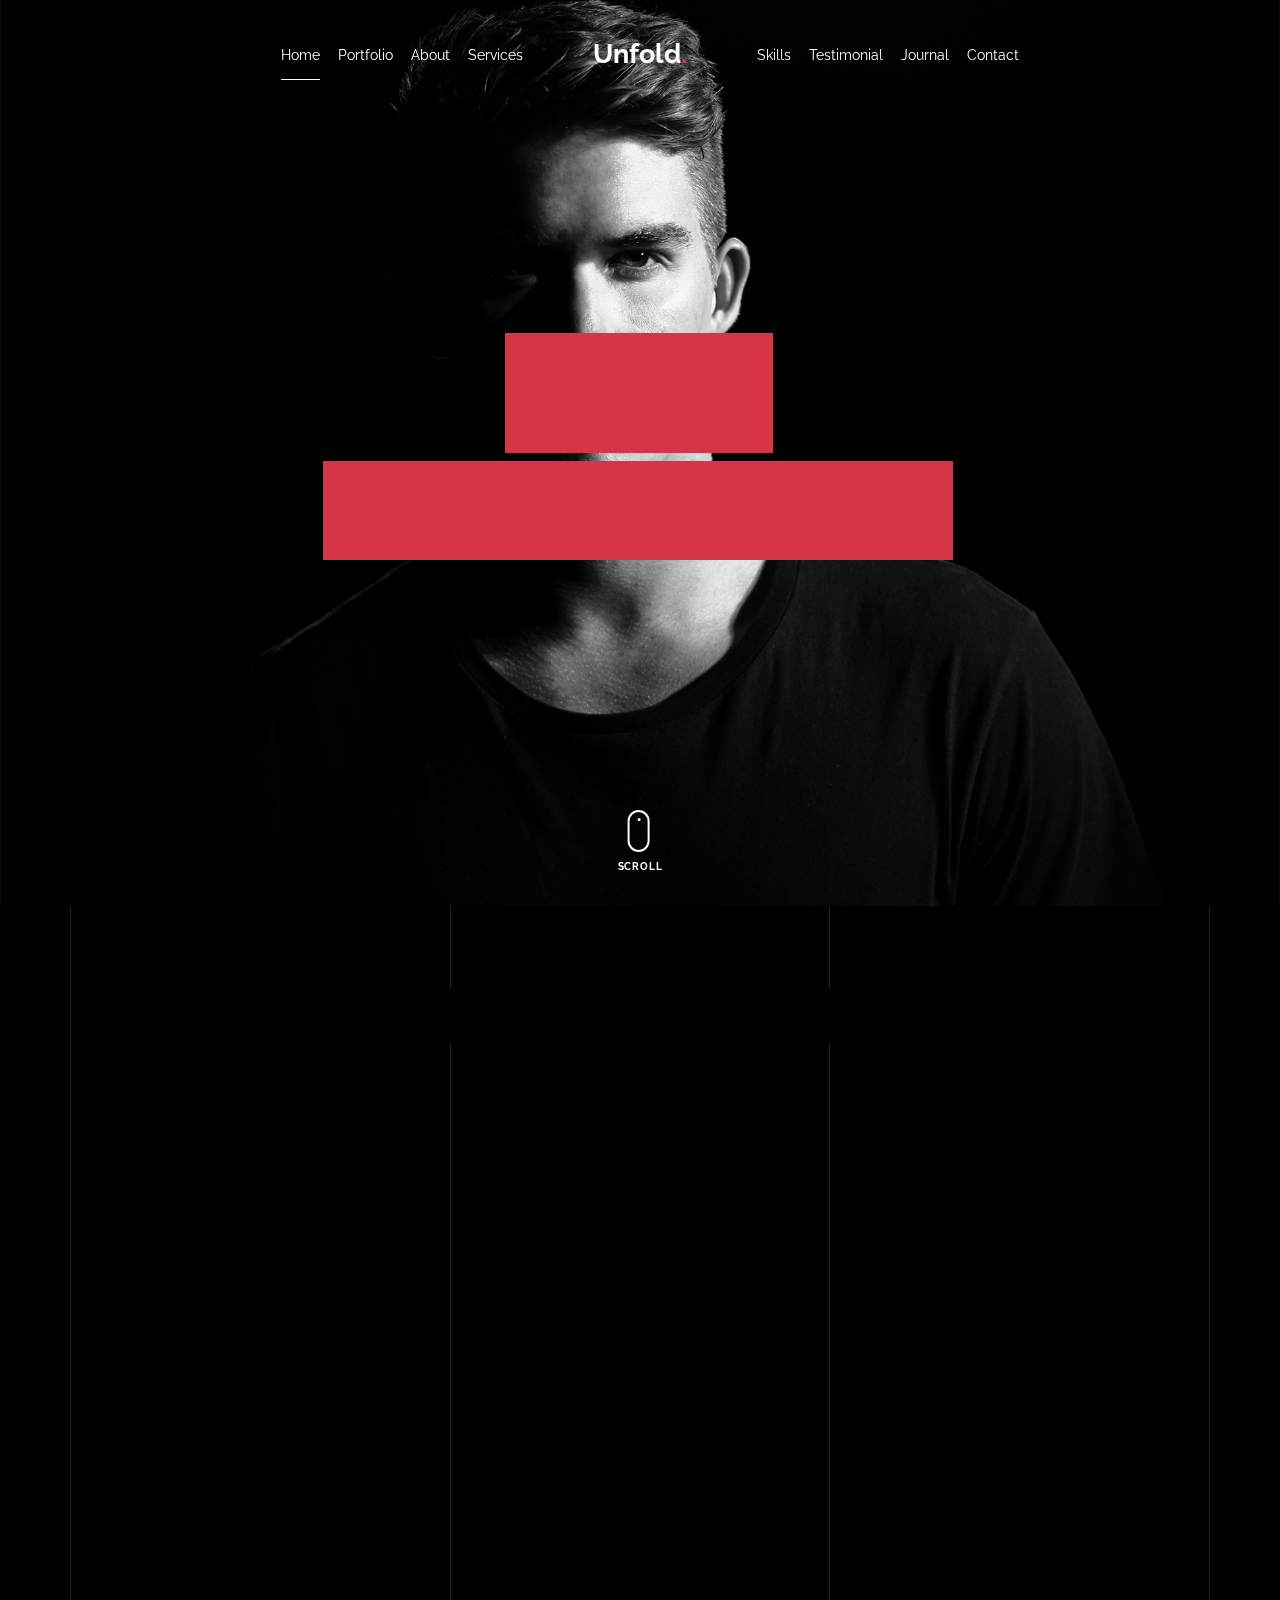
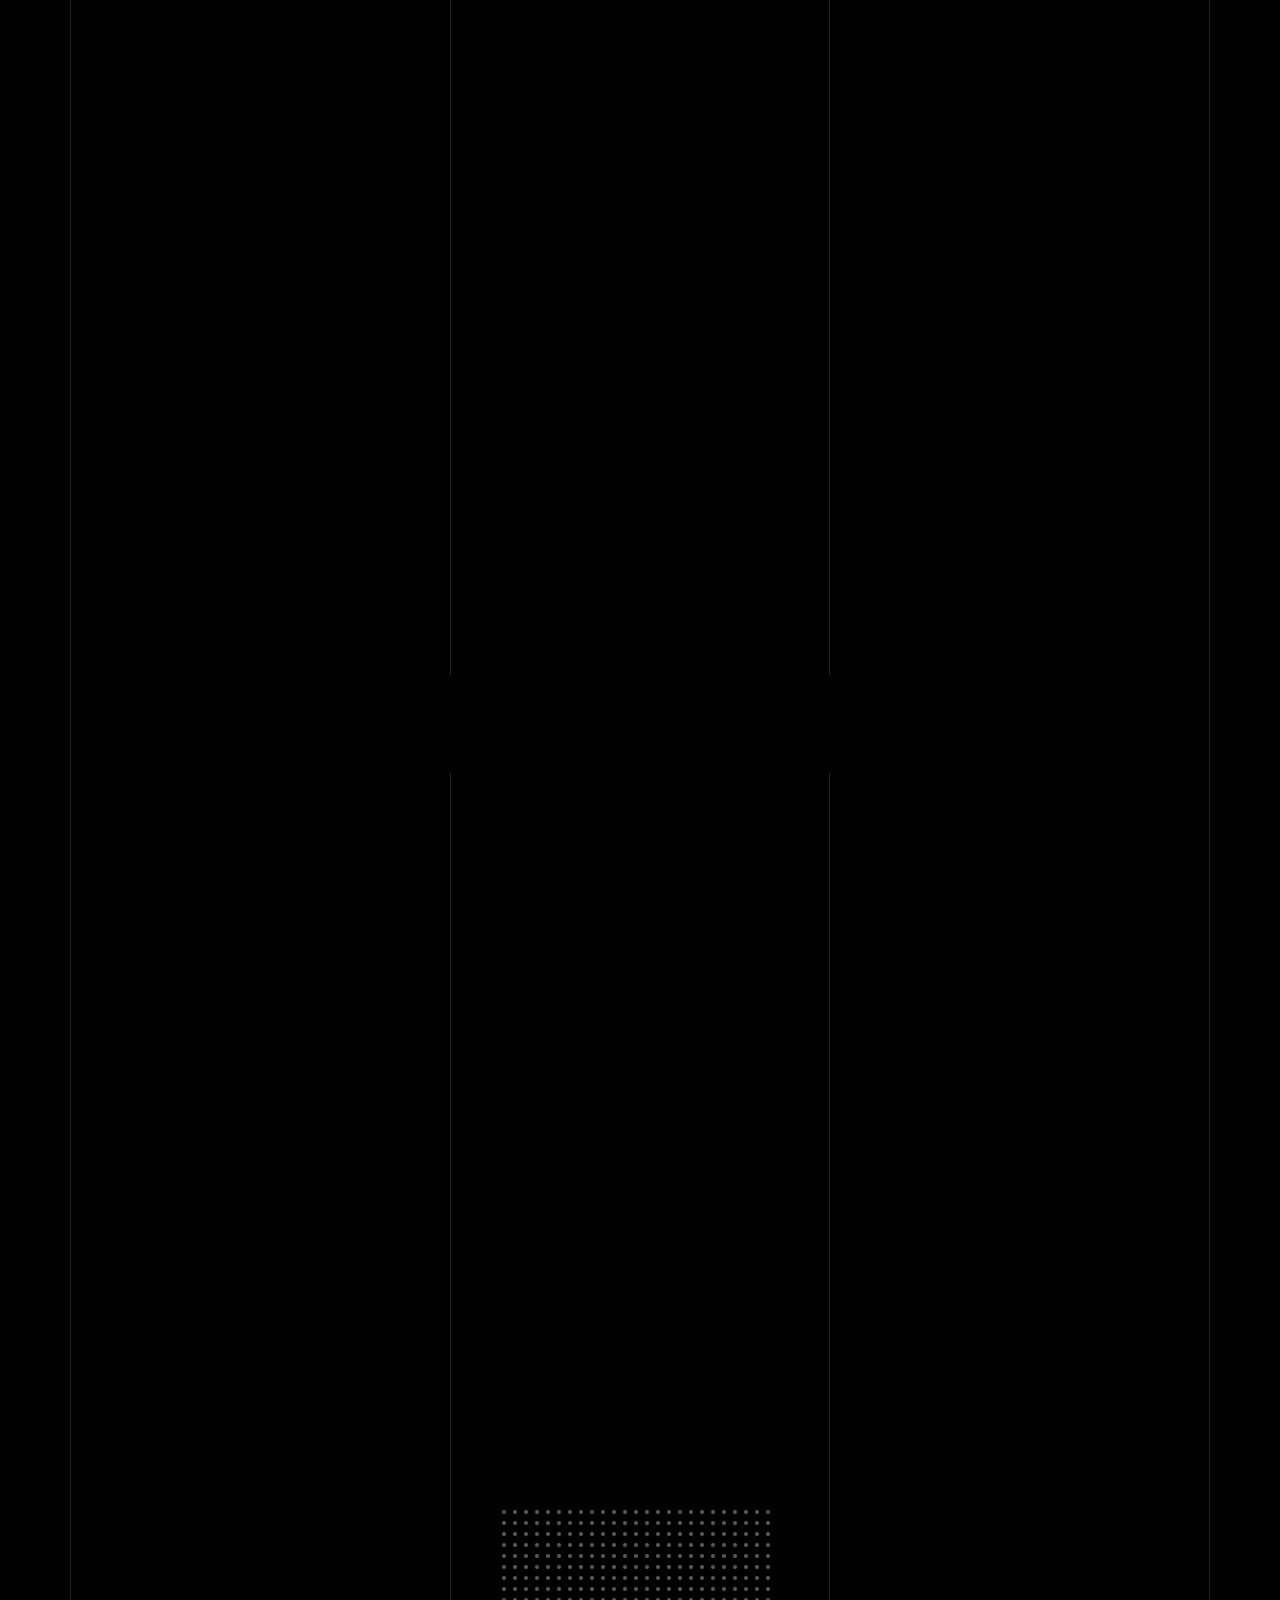
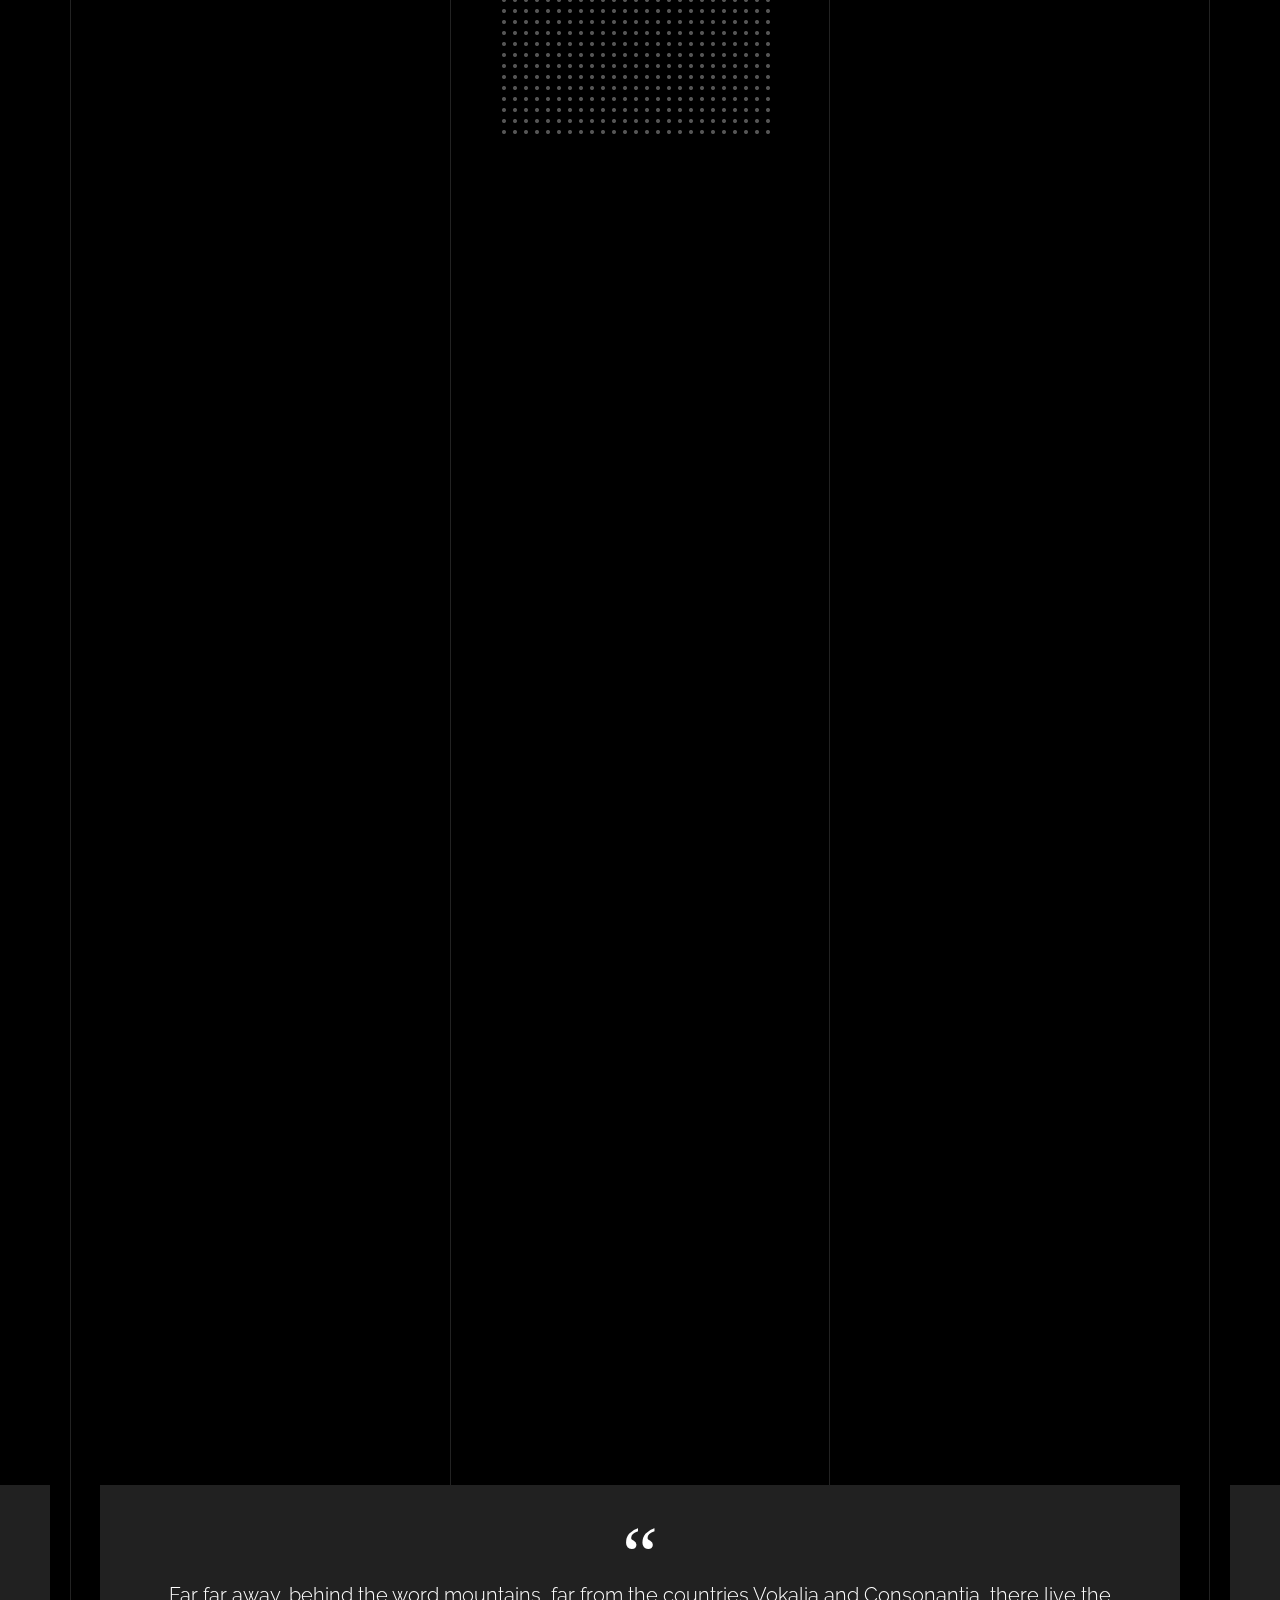
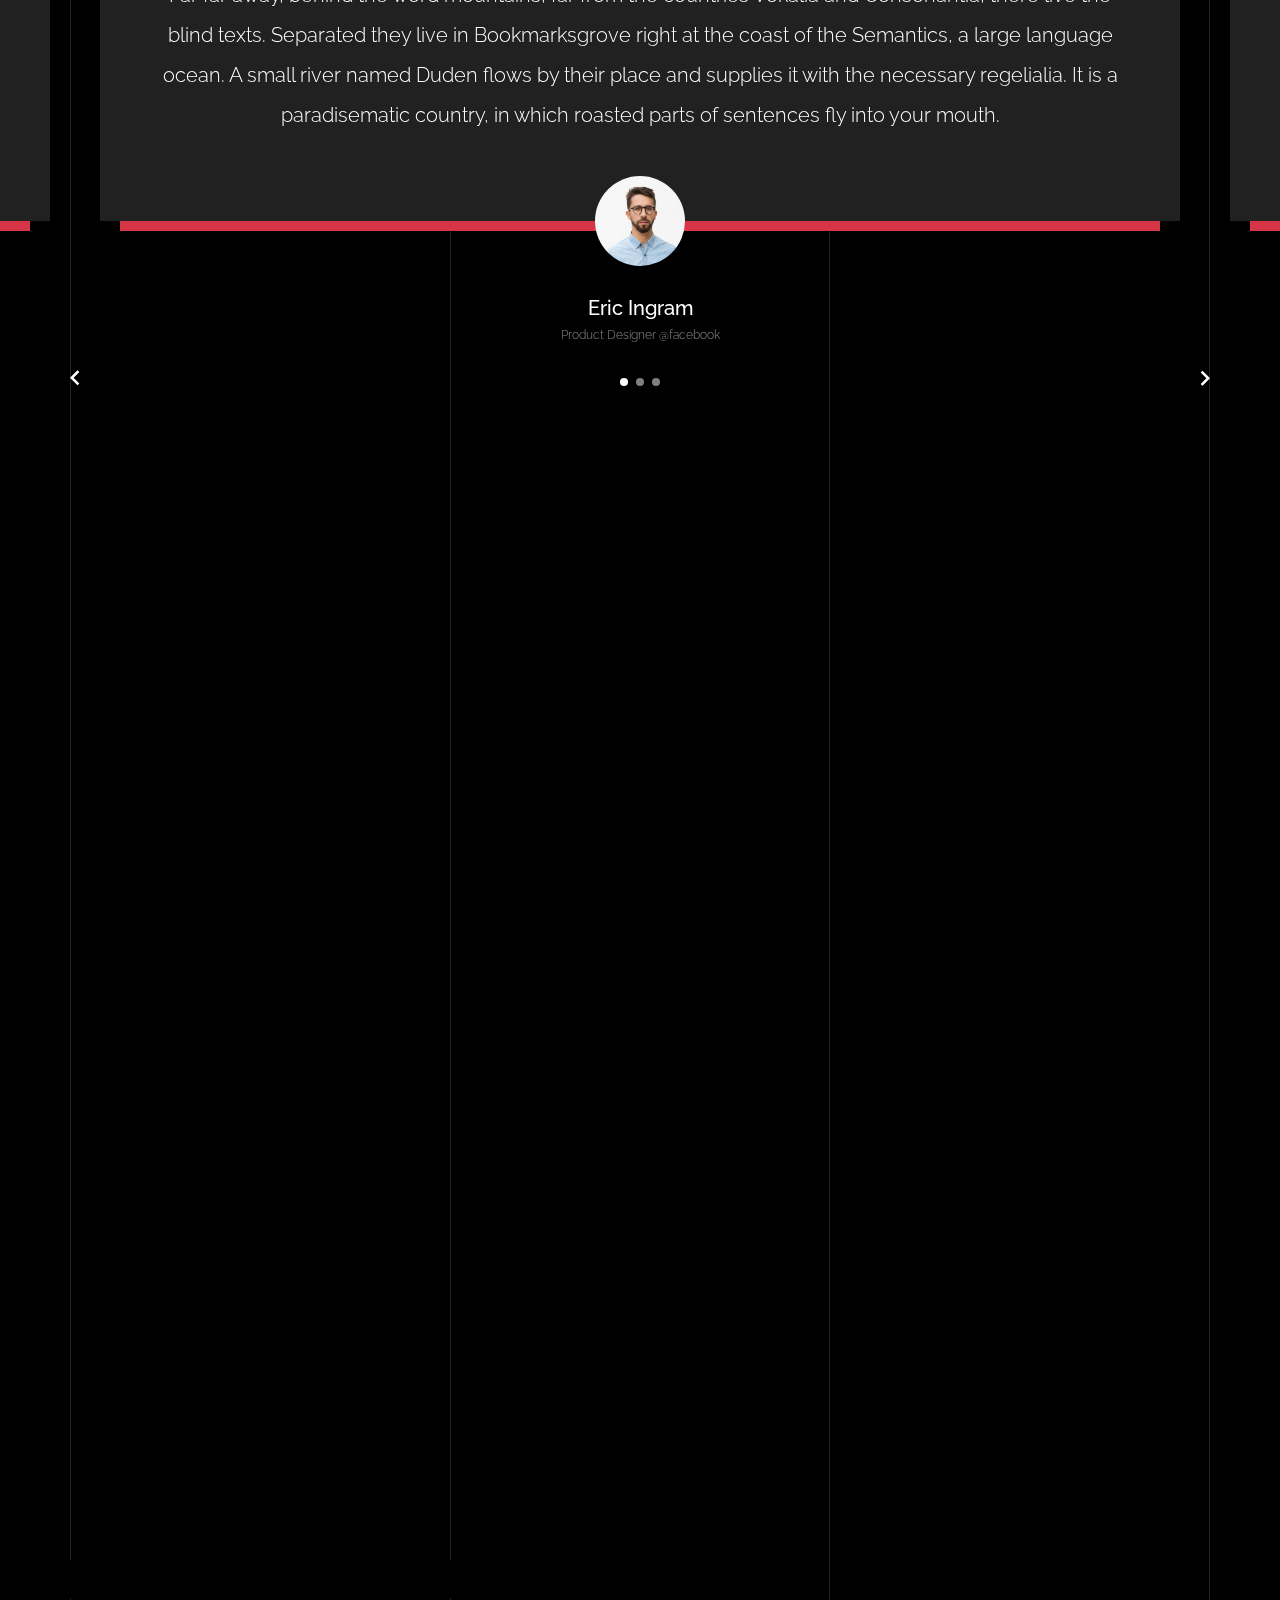
==== commit a965476a: "changes for image for background change" ====
--- a/index.html
+++ b/index.html
@@ -108,7 +108,7 @@
               
             <div class="col-md-7 mx-auto text-center">
               <h1 class="heading gsap-reveal-hero">Unfold</h1>
-              <h2 class="subheading gsap-reveal-hero">I’m Ayush Awasthi A Software  Based In San Francisco</h2>
+              <h2 class="subheading gsap-reveal-hero">I’m Ayush Awasthi A Software  Based In Noidagit </h2>
             </div>
 
           </div>
@@ -639,11 +639,11 @@
               <div class="contact-info-v1">
                 <div class="gsap-reveal d-block">
                   <span class="d-block contact-info-label">Email</span>
-                  <a href="#" class="contact-info-val">info@yourdomain.com</a>
+                  <a href="#" class="contact-info-val">ayushawasthih@gmail.com</a>
                 </div>
                 <div class="gsap-reveal d-block">
                   <span class="d-block contact-info-label">Phone</span>
-                  <a href="#" class="contact-info-val">+12 345 6789 012</a>
+                  <a href="#" class="contact-info-val">+91 989 3791 661</a>
                 </div>
                 <div class="gsap-reveal d-block">
                   <span class="d-block contact-info-label">Address</span>
@@ -669,7 +669,7 @@
                 <li><a href="#">Twitter</a></li>
                 <li><a href="#">Instagram</a></li>
                 <li><a href="#">Linkedin</a></li>
-                <li><a href="#">Behance</a></li>
+                <li><a href="#">Github</a></li>
               </ul>
 
               <p class="site-copyright">
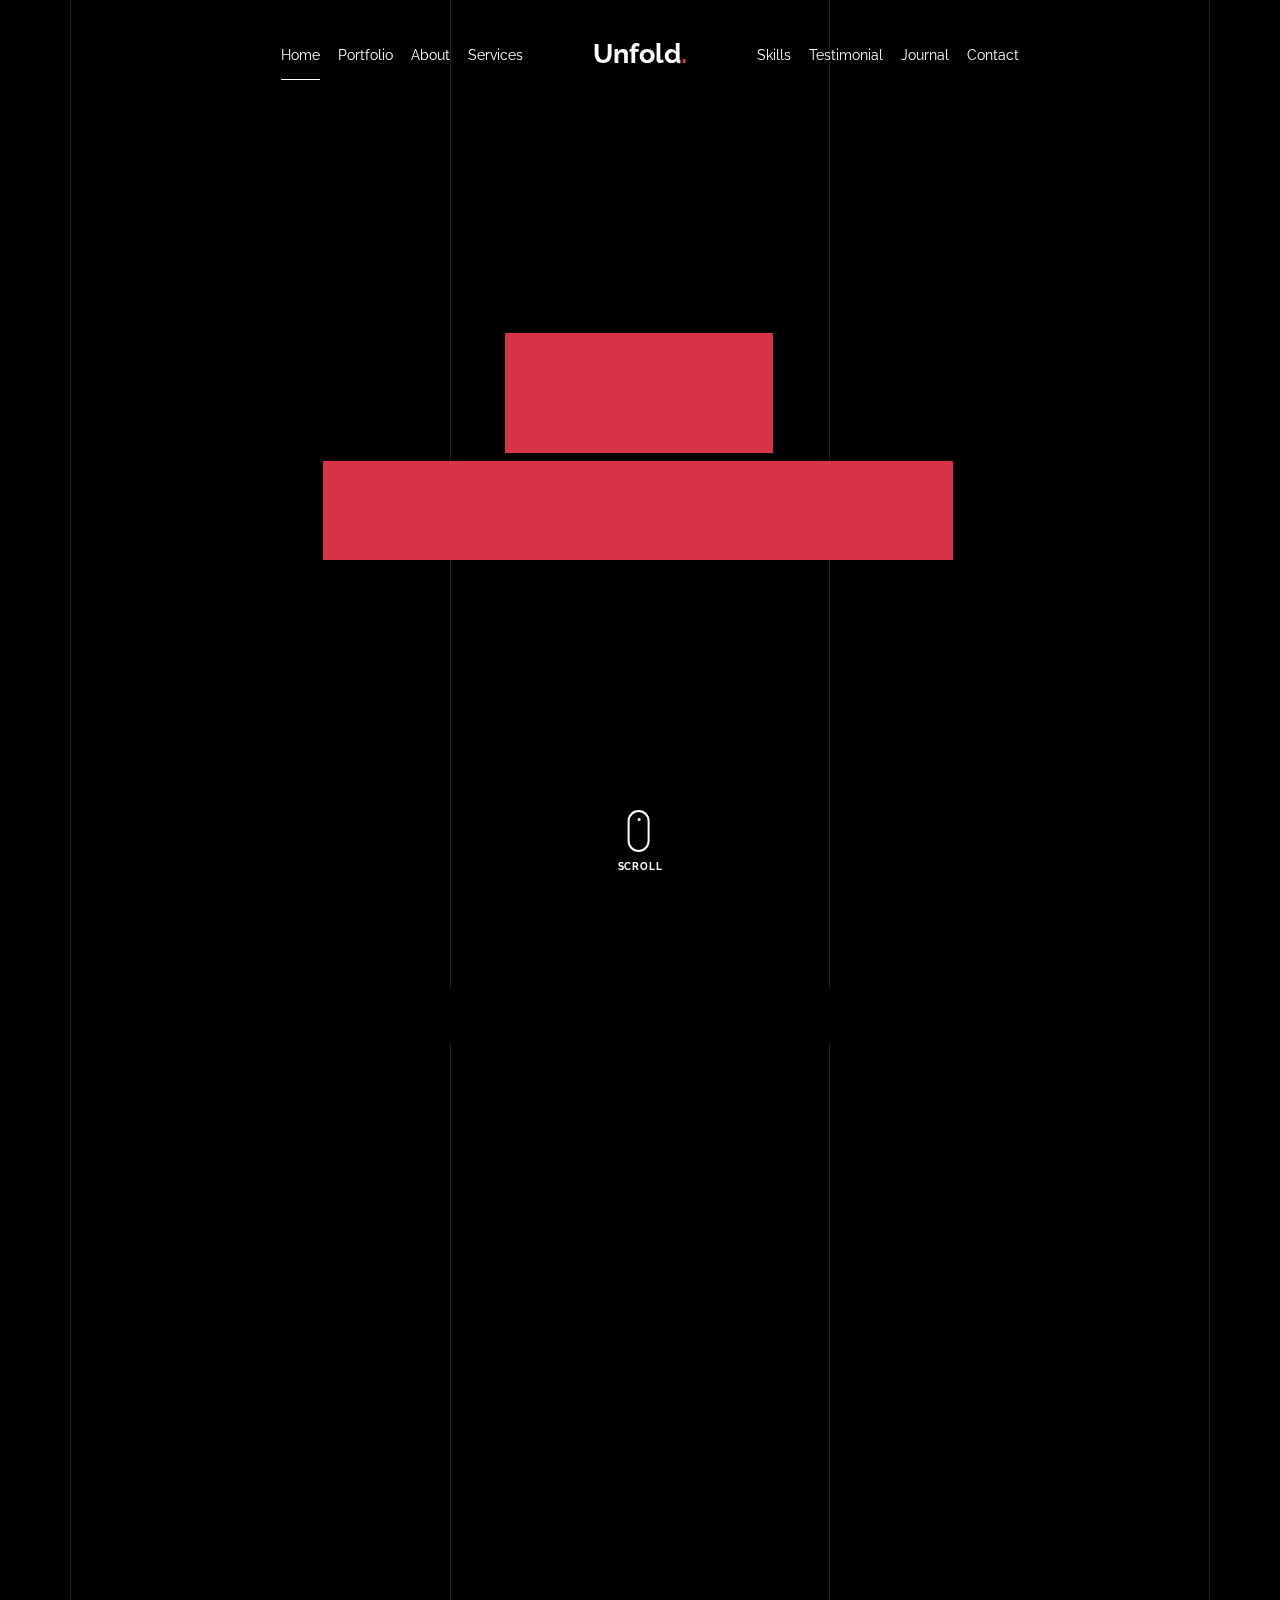
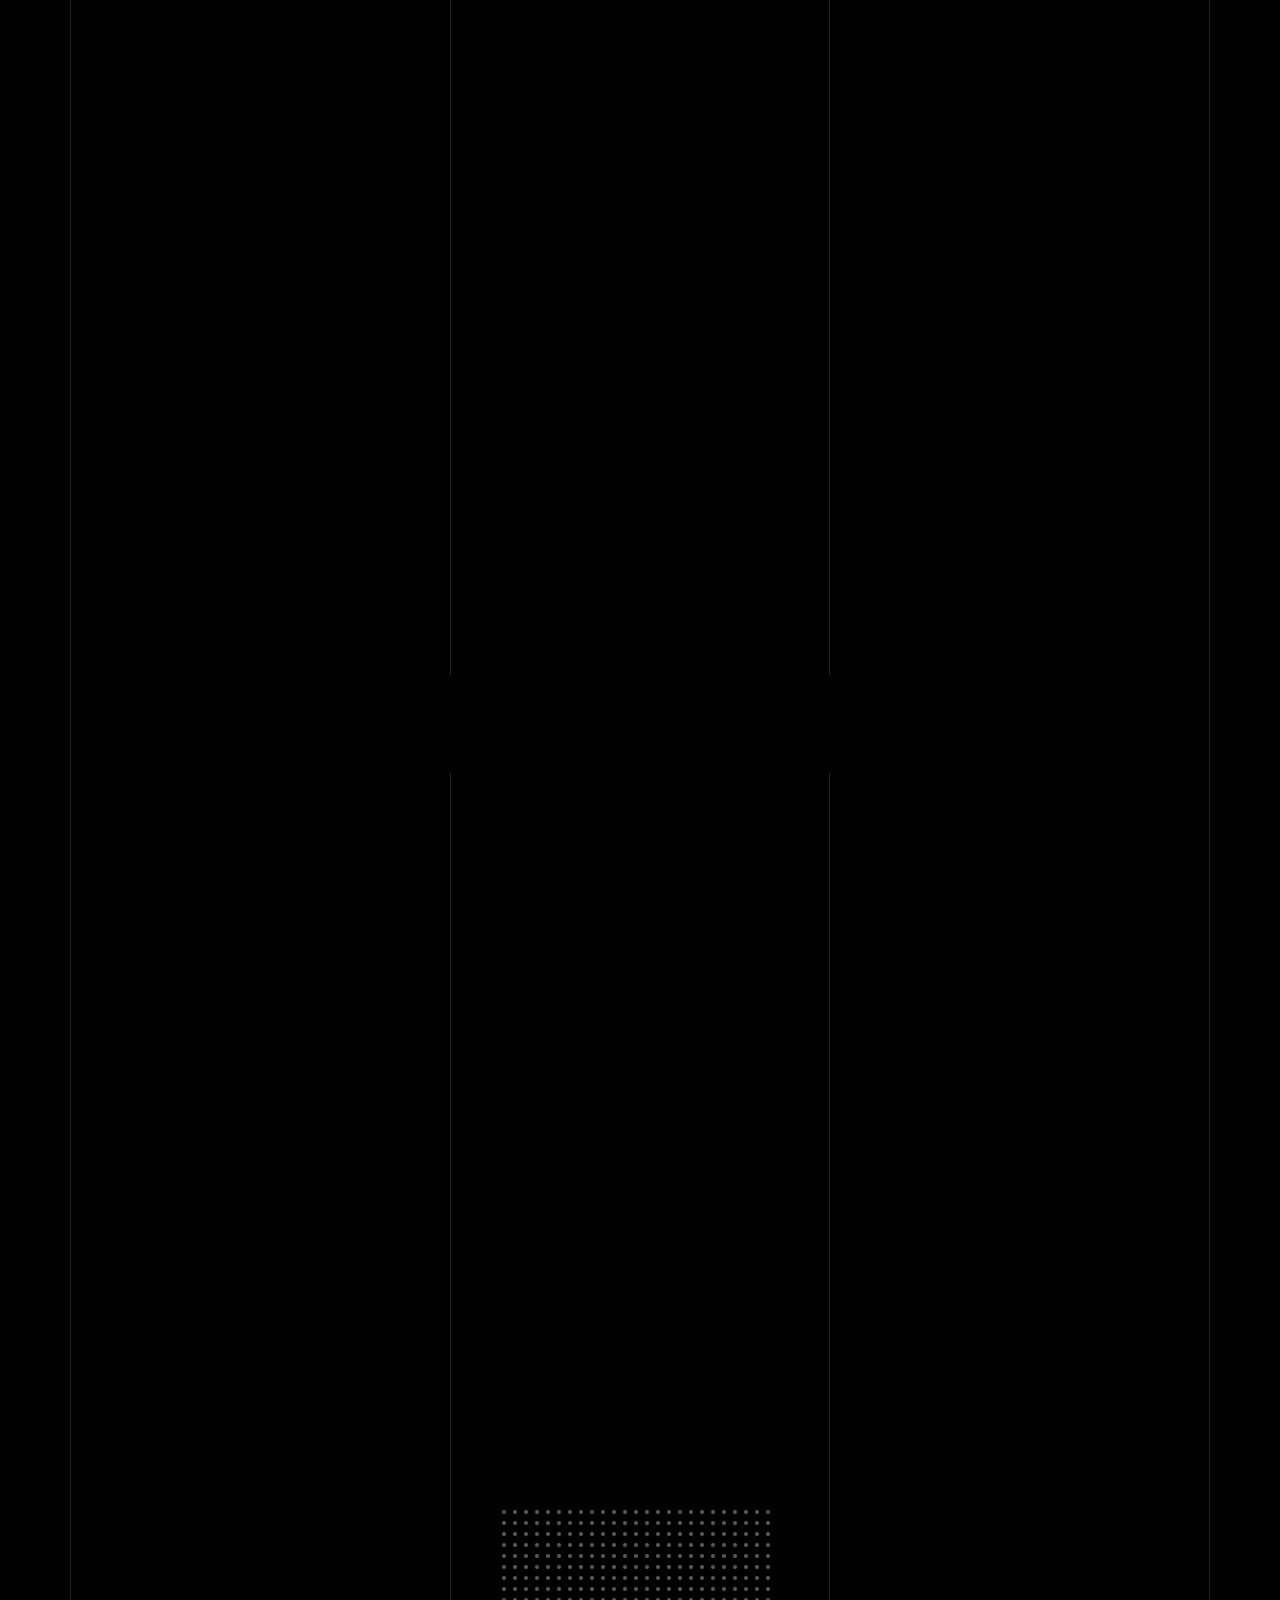
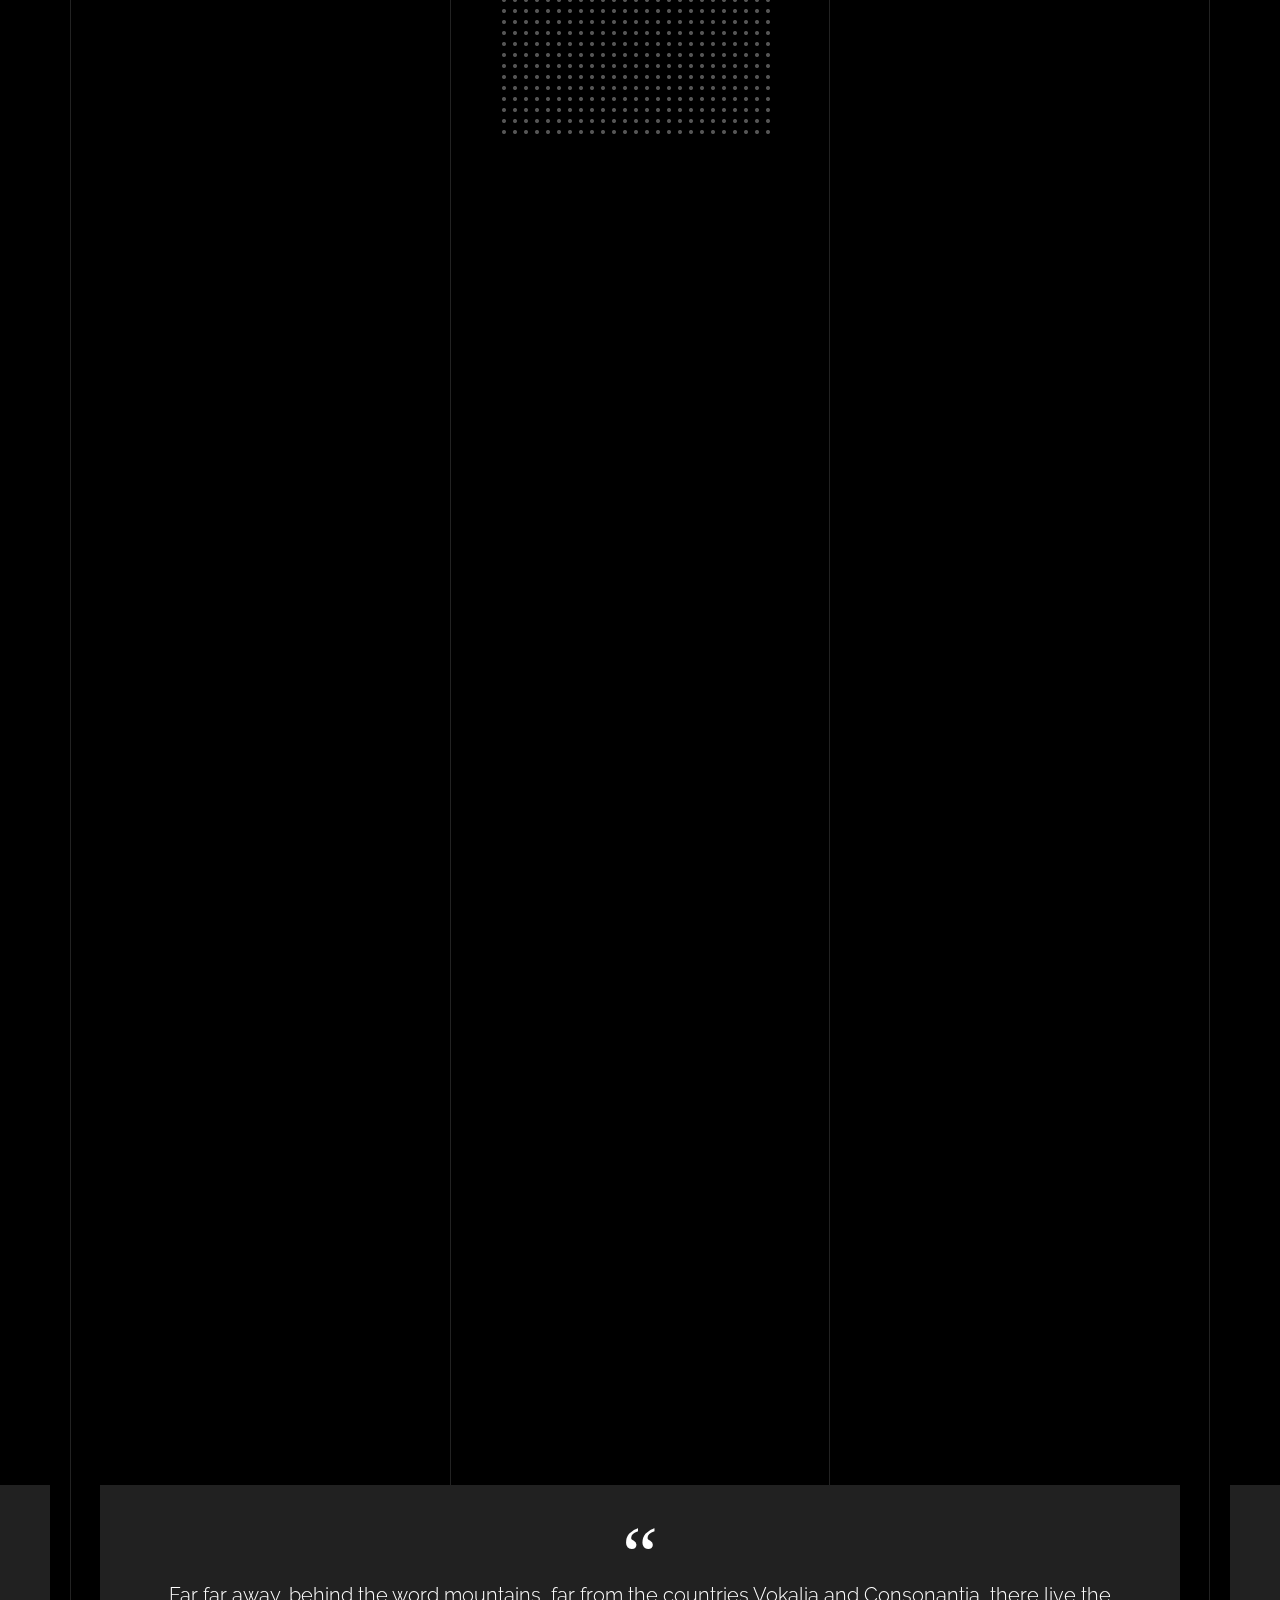
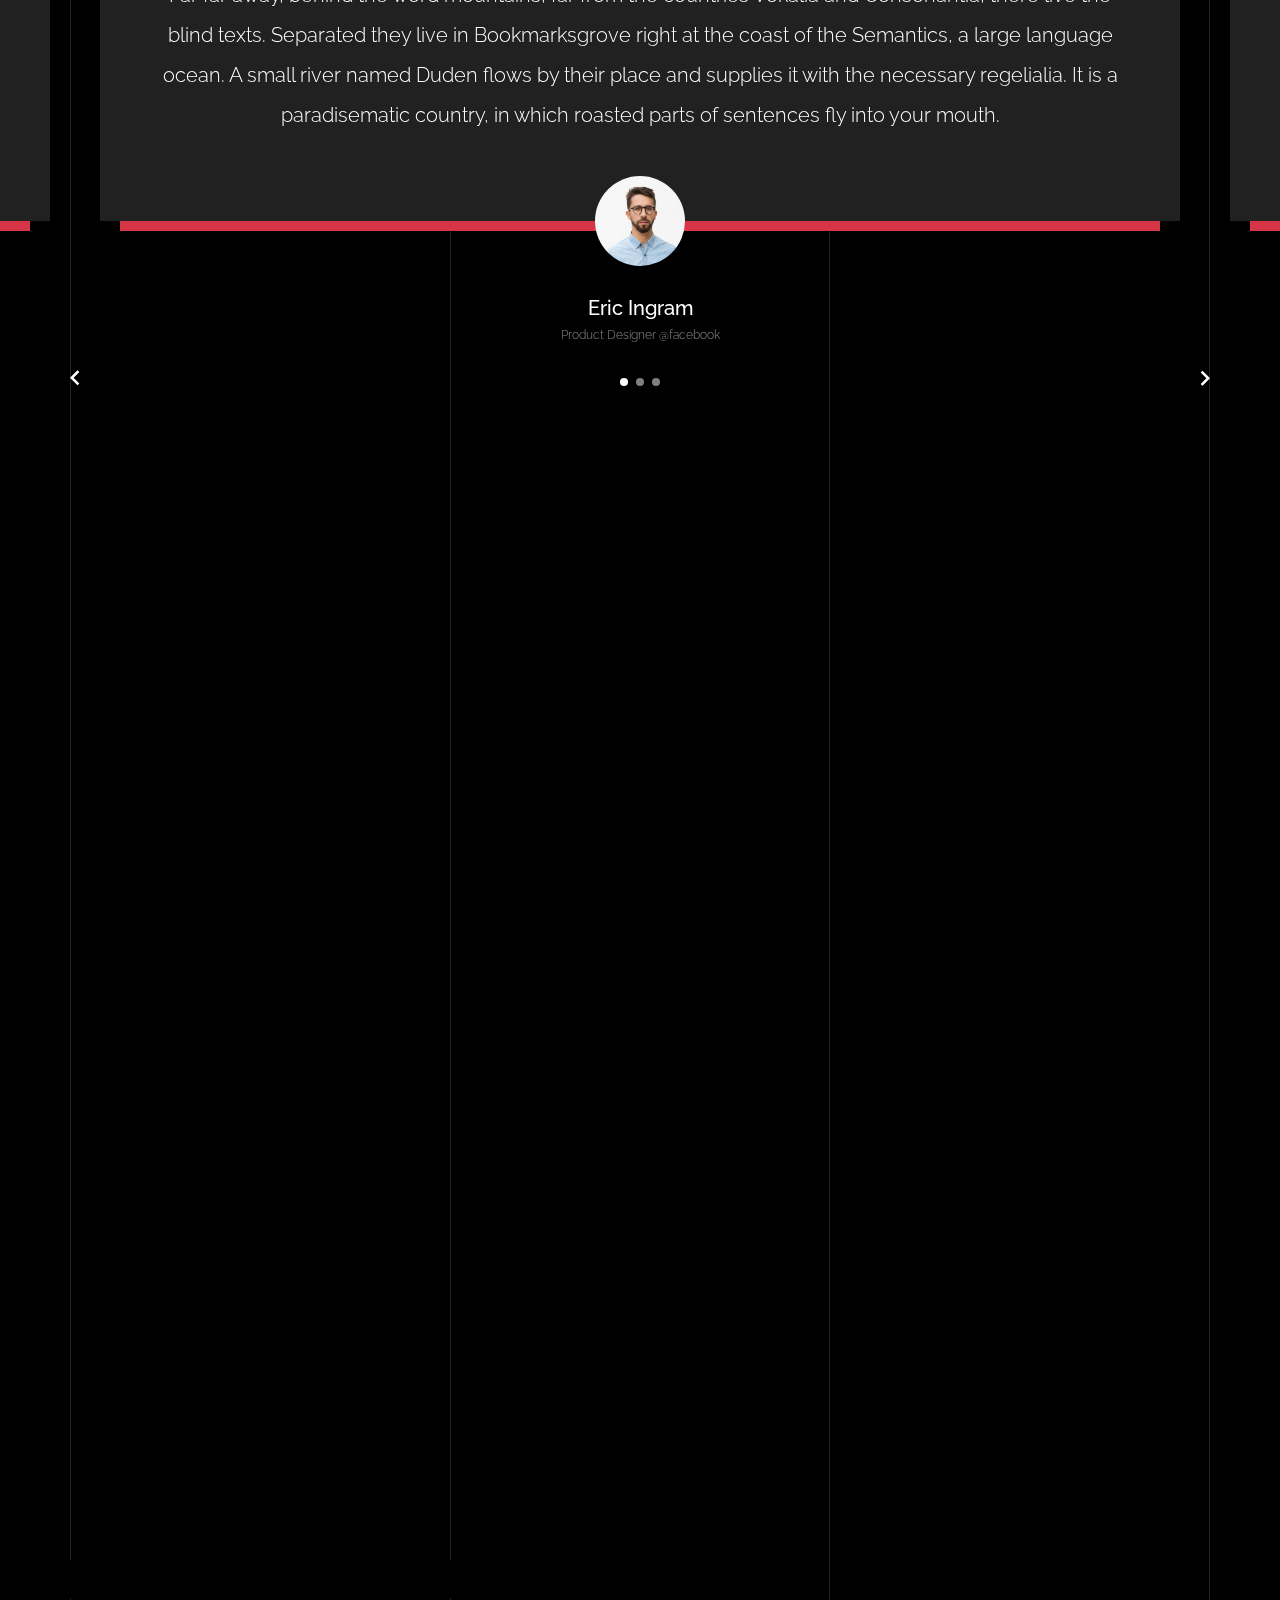
==== commit 33a8b644: "pic changes" ====
--- a/index.html
+++ b/index.html
@@ -108,7 +108,7 @@
               
             <div class="col-md-7 mx-auto text-center">
               <h1 class="heading gsap-reveal-hero">Unfold</h1>
-              <h2 class="subheading gsap-reveal-hero">I’m Ayush Awasthi A Software  Based In Noidagit </h2>
+              <h2 class="subheading gsap-reveal-hero">I’m Ayush Awasthi A Software  Based In Noida </h2>
             </div>
 
           </div>
